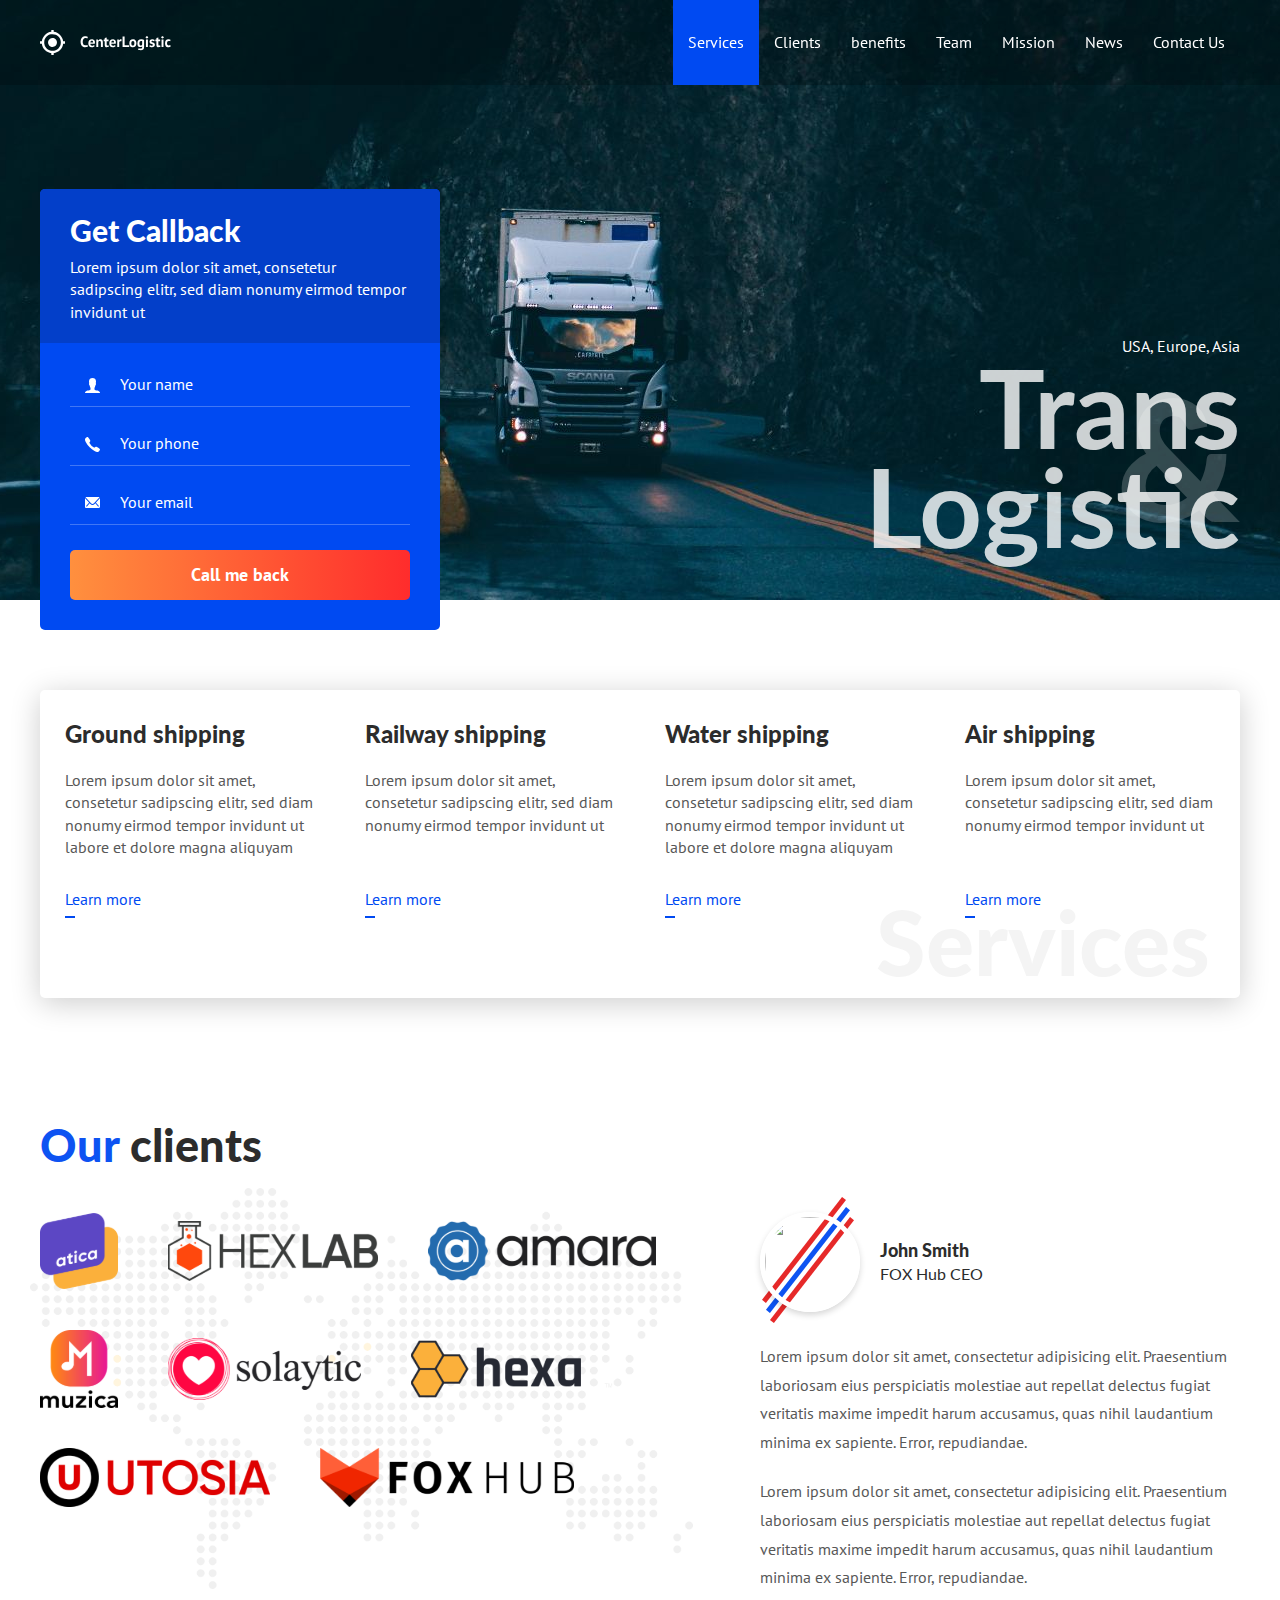
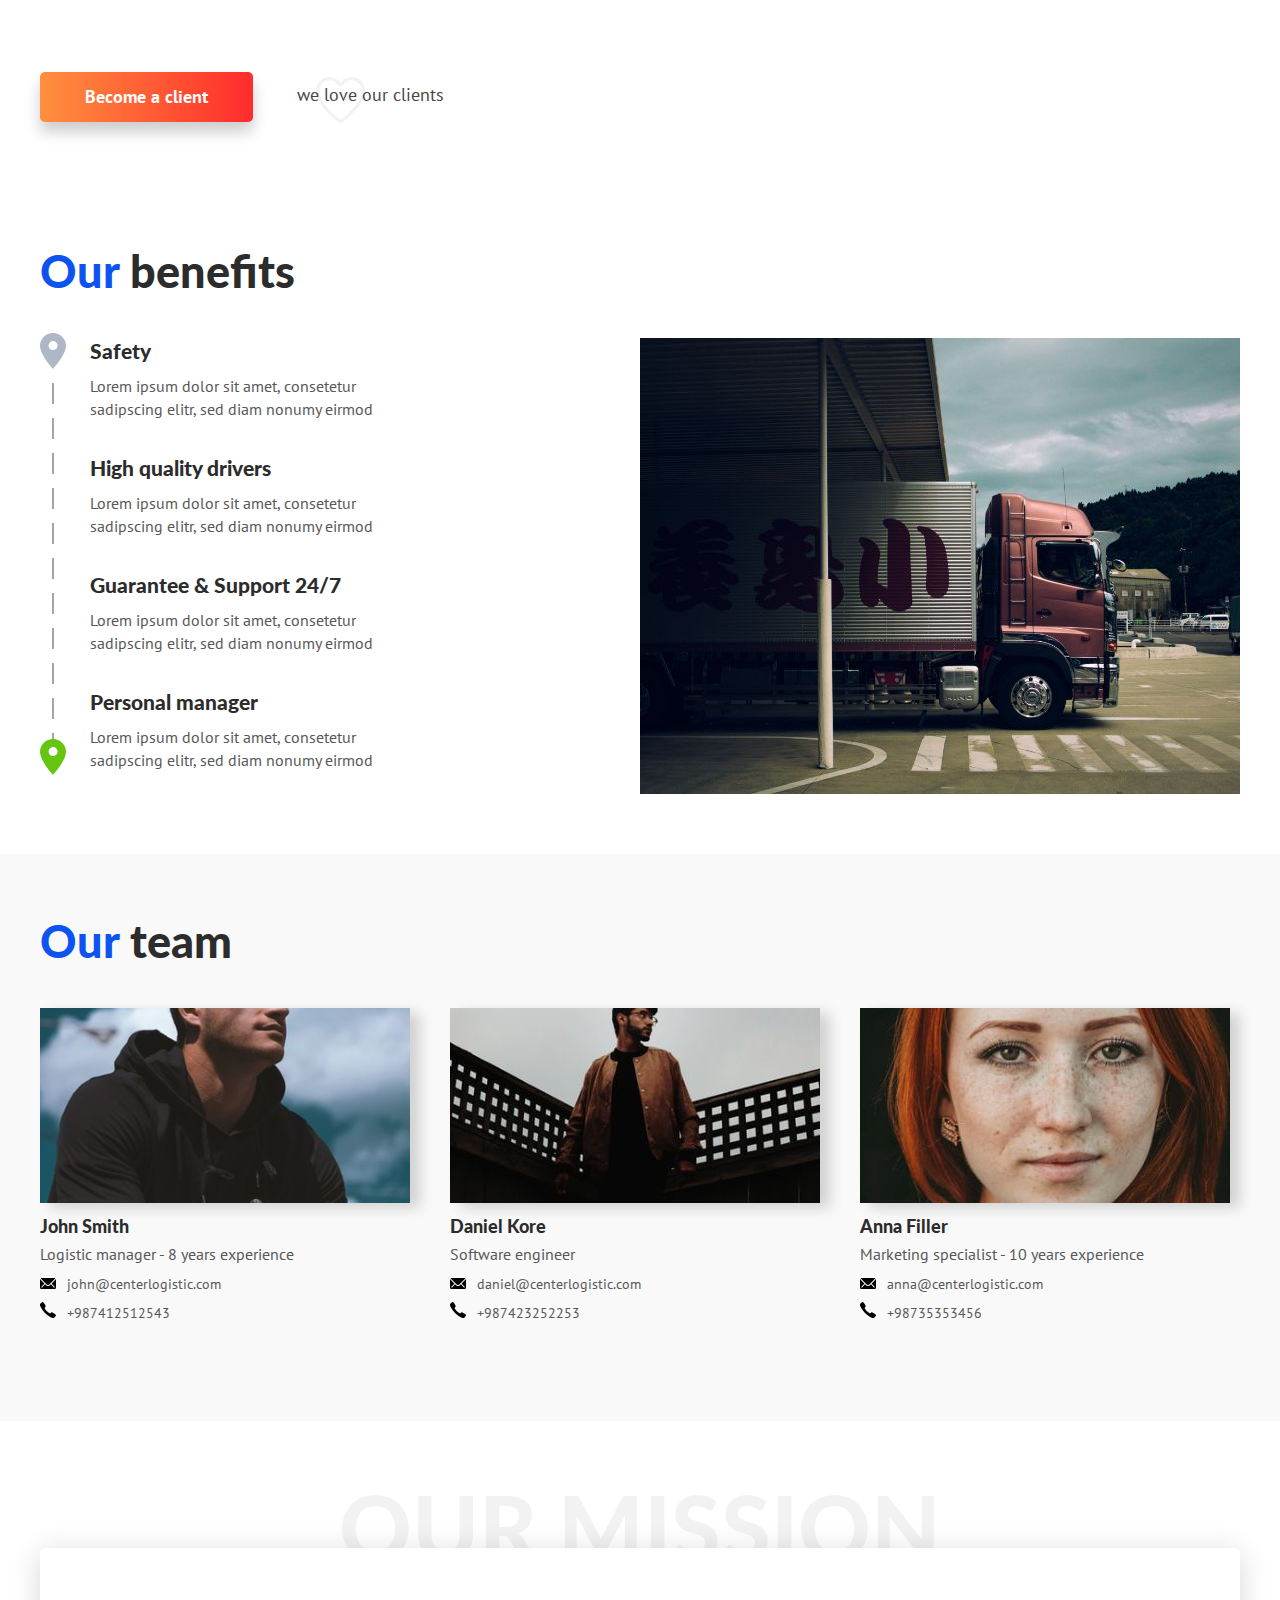
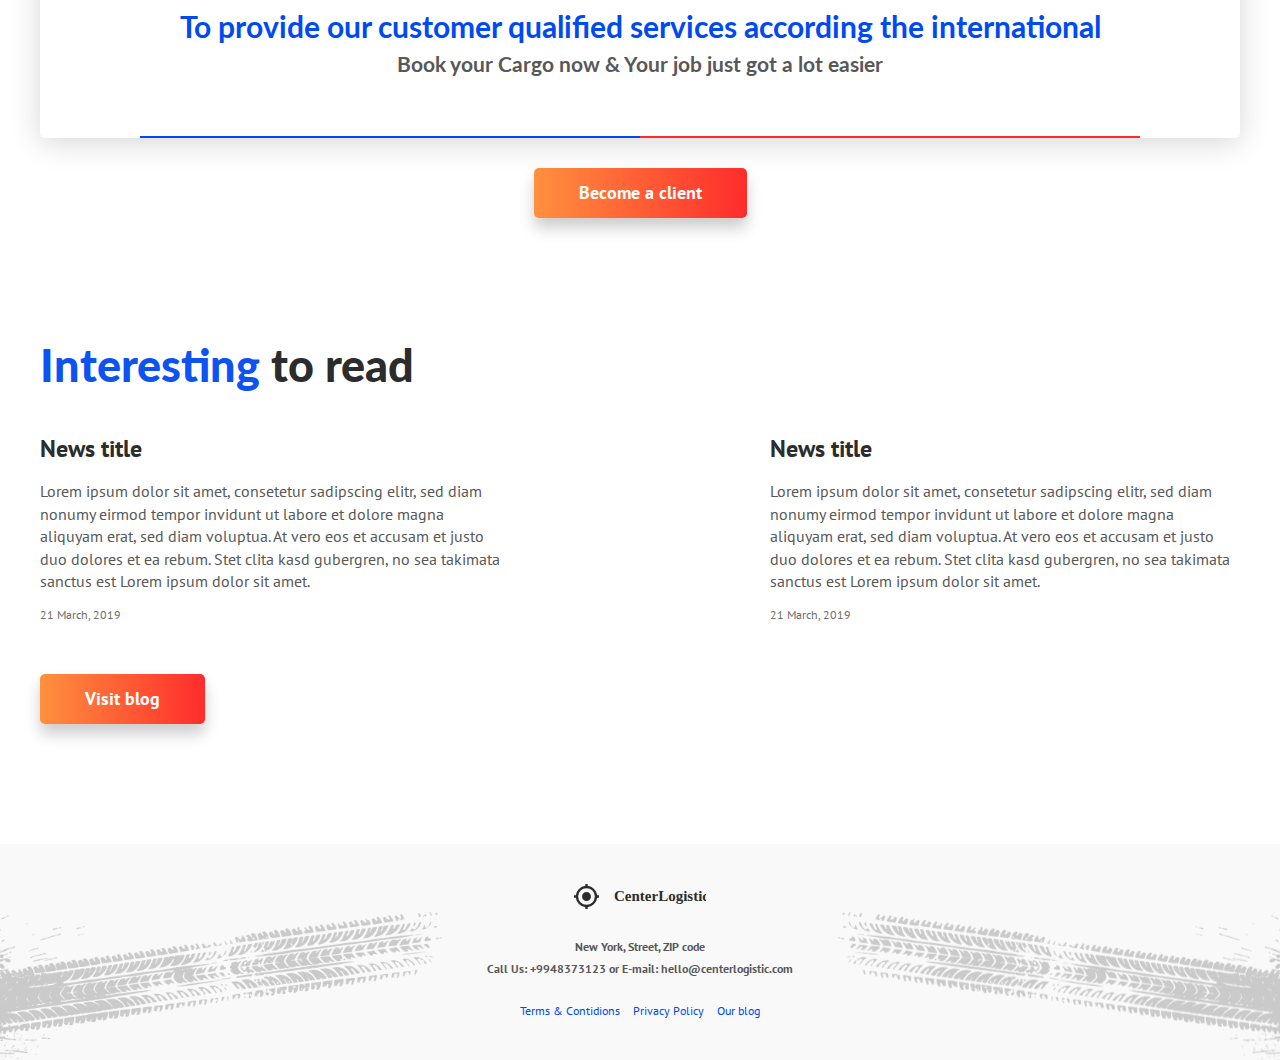
==== index.html @ 400204f3 "добавил data mission" ====
<!DOCTYPE html>
<html lang="en">
    <head>
        <meta charset="UTF-8">
        <link
            href="https://fonts.googleapis.com/css?family=Lato:400,700,900|PT+Sans&display=swap&subset=cyrillic"
            rel="stylesheet">
        <link rel="stylesheet" href="assets/css/style.css">
        <meta name="viewport" content="width=device-width, initial-scale=1">
        <title>CenterLogistic</title>
    </head>
    <body>

        <div class="page">

            <!-- Header -->
            <header class="header" id="header">
                <div class="container">
                    <div class="header__inner">
                        <a href="index.html">
                            <img class="img" src="assets/images/logo.svg"
                                alt="CenterLogistic">
                        </a>

                        <nav class="nav">
                            <a class="nav__link  active" href="#"
                                data-scroll="#services">Services</a>
                            <a class="nav__link" href="#"
                                data-scroll="#client">Clients</a>
                            <a class="nav__link" href="#"
                                data-scroll="#benefits">benefits</a>
                            <a class="nav__link" href="#"
                                data-scroll="#team">Team</a>
                            <a class="nav__link" href="#"
                                data-scroll="#mission">Mission</a>
                            <a class="nav__link" href="#"
                                data-scroll="#news">News</a>
                            <a class="nav__link" href="#">Contact Us</a>
                        </nav>
                        <button class="burger" type="button">
                            <img class="burger__icon"
                                src="assets/images/burger.svg" alt>
                        </button>
                    </div>
                </div>
            </header>

            <!-- Intro -->
            <div class="intro" id="intro">
                <div class="container">
                    <div class="intro__inner">

                        <div class="request-form  request-form--intro">
                            <div class="request-form__header">
                                <h3 class="request-form__title">Get Callback</h3>
                                <div class="request-form__text">Lorem ipsum
                                    dolor sit amet, consetetur sadipscing elitr,
                                    sed diam nonumy eirmod tempor invidunt ut</div>
                            </div>

                            <div class="request-form__content">
                                <form class="form" action="/" method="post">
                                    <div class="form__group">
                                        <input class="input  input--user"
                                            type="text" placeholder="Your name">
                                    </div>
                                    <div class="form__group">
                                        <input class="input  input--phone"
                                            type="tel" placeholder="Your phone">
                                    </div>
                                    <div class="form__group">
                                        <input class="input  input--email"
                                            type="email"
                                            placeholder="Your email">
                                    </div>
                                    <button class="btn  btn--block  btn--orange"
                                        type="submit">
                                        <span>Call me back</span>
                                    </button>
                                </form>
                            </div>
                        </div><!-- /.request-form -->

                        <div class="intro__text">
                            <div class="intro__countries">USA, Europe, Asia</div>
                            <h1 class="intro__title">
                                <span class="intro__title-amp">&amp;</span>
                                Trans<br>Logistic
                            </h1>
                        </div>
                    </div><!-- /.intro__inner -->

                </div><!-- /.container -->
            </div><!-- /.intro -->

            <!-- Services -->
            <section class="section" id="services" data-scrollspy="services">
                <div class="container">
                    <div class="services">
                        <h2 class="services__main-title">Services</h2>

                        <div class="services__item">
                            <h4 class="services__title">Ground shipping</h4>
                            <div class="services__text">
                                <p>Lorem ipsum dolor sit amet, consetetur
                                    sadipscing elitr, sed diam nonumy eirmod
                                    tempor invidunt ut labore et dolore magna
                                    aliquyam</p>
                            </div>
                            <div class="services__footer">
                                <a class="services__link" href="#">Learn more</a>
                            </div>
                        </div>

                        <div class="services__item">
                            <h4 class="services__title">Railway shipping</h4>
                            <div class="services__text">
                                <p>Lorem ipsum dolor sit amet, consetetur
                                    sadipscing elitr, sed diam nonumy eirmod
                                    tempor invidunt ut</p>
                            </div>
                            <div class="services__footer">
                                <a class="services__link" href="#">Learn more</a>
                            </div>
                        </div>

                        <div class="services__item">
                            <h4 class="services__title">Water shipping</h4>
                            <div class="services__text">
                                <p>Lorem ipsum dolor sit amet, consetetur
                                    sadipscing elitr, sed diam nonumy eirmod
                                    tempor invidunt ut labore et dolore magna
                                    aliquyam</p>
                            </div>
                            <div class="services__footer">
                                <a class="services__link" href="#">Learn more</a>
                            </div>
                        </div>

                        <div class="services__item">
                            <h4 class="services__title">Air shipping</h4>
                            <div class="services__text">
                                <p>Lorem ipsum dolor sit amet, consetetur
                                    sadipscing elitr, sed diam nonumy eirmod
                                    tempor invidunt ut</p>
                            </div>
                            <div class="services__footer">
                                <a class="services__link" href="#">Learn more</a>
                            </div>
                        </div>
                    </div><!-- /.services -->
                </div><!-- /.container -->
            </section>

            <!-- Clients -->
            <section class="section  section--map" id="client"
                data-scrollspy="clients">
                <div class="container">
                    <h2 class="section__title"><span>Our</span> clients</h2>

                    <div class="clients">
                        <div class="clients__logos">
                            <ul class="clients__list">
                                <li>
                                    <a href="#" target="_blank">
                                        <img class="clients__list-logo img"
                                            src="assets/images/clients/atica.svg"
                                            alt>
                                    </a>
                                </li>
                                <li>
                                    <a href="#" target="_blank">
                                        <img class="clients__list-logo img"
                                            src="assets/images/clients/hex-lab.svg"
                                            alt>
                                    </a>
                                </li>
                                <li>
                                    <a href="#" target="_blank">
                                        <img class="clients__list-logo img"
                                            src="assets/images/clients/amara.svg"
                                            alt>
                                    </a>
                                </li>
                                <li>
                                    <a href="#" target="_blank">
                                        <img class="clients__list-logo img"
                                            src="assets/images/clients/muzica-2.svg"
                                            alt>
                                    </a>
                                </li>
                                <li>
                                    <a href="#" target="_blank">
                                        <img class="clients__list-logo img"
                                            src="assets/images/clients/solaytic.svg"
                                            alt>
                                    </a>
                                </li>
                                <li>
                                    <a href="#" target="_blank">
                                        <img class="clients__list-logo img"
                                            src="assets/images/clients/hexa.svg"
                                            alt>
                                    </a>
                                </li>
                                <li>
                                    <a href="#" target="_blank">
                                        <img class="clients__list-logo img"
                                            src="assets/images/clients/utosia-2.svg"
                                            alt>
                                    </a>
                                </li>
                                <li>
                                    <a href="#" target="_blank">
                                        <img class="clients__list-logo img"
                                            src="assets/images/clients/fox-hub.svg"
                                            alt>
                                    </a>
                                </li>
                            </ul>
                        </div><!-- /.clients__logos -->

                        <div class="clients__reviews">
                            <div class="reviews">
                                <div class="reviews__item">
                                    <div class="reviews__header">
                                        <img class="reviews__photo"
                                            src="https://placehold.it/100" alt>
                                        <div class="reviews__header-content">
                                            <div class="reviews__name">John
                                                Smith</div>
                                            <div class="reviews__company">FOX
                                                Hub CEO</div>
                                        </div>
                                    </div>
                                    <div class="reviews__content">
                                        <p>Lorem ipsum dolor sit amet,
                                            consectetur adipisicing elit.
                                            Praesentium laboriosam eius
                                            perspiciatis molestiae aut repellat
                                            delectus fugiat veritatis maxime
                                            impedit harum accusamus, quas nihil
                                            laudantium minima ex sapiente.
                                            Error, repudiandae.</p>
                                        <p>Lorem ipsum dolor sit amet,
                                            consectetur adipisicing elit.
                                            Praesentium laboriosam eius
                                            perspiciatis molestiae aut repellat
                                            delectus fugiat veritatis maxime
                                            impedit harum accusamus, quas nihil
                                            laudantium minima ex sapiente.
                                            Error, repudiandae.</p>
                                    </div>
                                </div>
                            </div>
                        </div>
                    </div><!-- /.clients -->

                    <button class="btn  btn--orange  btn--shadow" type="button">
                        <span>Become a client</span>
                    </button>
                    <span class="clients-love">we love our clients</span>
                </div><!-- /.container -->
            </section>

            <!-- Benefits -->
            <section class="section" id="benefits" data-scrollspy="services">
                <div class="container">
                    <h2 class="section__title"><span>Our</span> benefits</h2>
                    <div class="benefits">
                        <div class="benefits__col">
                            <ul class="benefits-list">
                                <li class="benefits-list__item">
                                    <h4 class="benefits-list__title">Safety</h4>
                                    <div class="benefits-list__text">
                                        <p>Lorem ipsum dolor sit amet,
                                            consetetur sadipscing elitr, sed
                                            diam nonumy eirmod</p>
                                    </div>
                                </li>

                                <li class="benefits-list__item">
                                    <h4 class="benefits-list__title">High
                                        quality drivers</h4>
                                    <div class="benefits-list__text">
                                        <p>Lorem ipsum dolor sit amet,
                                            consetetur sadipscing elitr, sed
                                            diam nonumy eirmod</p>
                                    </div>
                                </li>

                                <li class="benefits-list__item">
                                    <h4 class="benefits-list__title">Guarantee
                                        &amp; Support 24/7</h4>
                                    <div class="benefits-list__text">
                                        <p>Lorem ipsum dolor sit amet,
                                            consetetur sadipscing elitr, sed
                                            diam nonumy eirmod</p>
                                    </div>
                                </li>

                                <li class="benefits-list__item">
                                    <h4 class="benefits-list__title">Personal
                                        manager</h4>
                                    <div class="benefits-list__text">
                                        <p>Lorem ipsum dolor sit amet,
                                            consetetur sadipscing elitr, sed
                                            diam nonumy eirmod</p>
                                    </div>
                                </li>
                            </ul>
                        </div><!-- /.benefits__col -->

                        <div class="benefits__col">
                            <img class="img"
                                src="assets/images/benefits-photo.jpg" alt>
                        </div>
                    </div><!-- /.benefits -->
                </div><!-- /.container -->
            </section>

            <!-- Team -->
            <section class="section  section--gray" id="team"
                data-scrollspy="team">
                <div class="container">
                    <h2 class="section__title"><span>Our</span> team</h2>

                    <div class="team">
                        <div class="team__col">
                            <div class="team__item">
                                <img class="team__photo  img"
                                    src="assets/images/team/team-1.jpg" alt>
                                <div class="team__name">John Smith</div>
                                <div class="team__prof">Logistic manager - 8
                                    years experience</div>
                                <ul class="team__contacts">
                                    <li>
                                        <img class="team__contacts-icon"
                                            src="assets/images/mail-black-icon.svg"
                                            alt>
                                        <a href="mailto:john@centerlogistic.com">john@centerlogistic.com</a>
                                    </li>
                                    <li>
                                        <img class="team__contacts-icon"
                                            src="assets/images/phone-black-icon.svg"
                                            alt>
                                        <a href="tel:+987412512543">+987412512543</a>
                                    </li>
                                </ul>
                            </div>
                        </div>

                        <div class="team__col">
                            <div class="team__item">
                                <img class="team__photo  img"
                                    src="assets/images/team/team-2.jpg" alt>
                                <div class="team__name">Daniel Kore</div>
                                <div class="team__prof">Software engineer</div>
                                <ul class="team__contacts">
                                    <li>
                                        <img class="team__contacts-icon"
                                            src="assets/images/mail-black-icon.svg"
                                            alt>
                                        <a
                                            href="mailto:daniel@centerlogistic.com">daniel@centerlogistic.com</a>
                                    </li>
                                    <li>
                                        <img class="team__contacts-icon"
                                            src="assets/images/phone-black-icon.svg"
                                            alt>
                                        <a href="tel:+987423252253">+987423252253</a>
                                    </li>
                                </ul>
                            </div>
                        </div>

                        <div class="team__col">
                            <div class="team__item">
                                <img class="team__photo  img"
                                    src="assets/images/team/team-3.jpg" alt>
                                <div class="team__name">Anna Filler</div>
                                <div class="team__prof">Marketing specialist -
                                    10 years experience</div>
                                <ul class="team__contacts">
                                    <li>
                                        <img class="team__contacts-icon"
                                            src="assets/images/mail-black-icon.svg"
                                            alt>
                                        <a href="mailto:anna@centerlogistic.com">anna@centerlogistic.com</a>
                                    </li>
                                    <li>
                                        <img class="team__contacts-icon"
                                            src="assets/images/phone-black-icon.svg"
                                            alt>
                                        <a href="tel:+98735353456">+98735353456</a>
                                    </li>
                                </ul>
                            </div>
                        </div>
                    </div><!-- /.team -->
                </div><!-- /.container -->
            </section>

            <!-- Mission -->
            <section class="section" id="mission" data-scrollspy="mission">
                <div class="container">
                    <h2 class="mission-title">Our mission</h2>
                    <div class="mission">
                        <h3 class="mission__title">To provide our customer
                            qualified services according the international</h3>
                        <h4 class="mission__subtitle">Book your Cargo now &amp;
                            Your job just got a lot easier</h4>
                    </div>

                    <div class="text-center">
                        <button class="btn  btn--orange  btn--shadow"
                            type="button">
                            <span>Become a client</span>
                        </button>
                    </div>
                </div>
            </section>

            <!-- News -->
            <section class="section  section--last" id="news">
                <div class="container">
                    <h2 class="section__title"><span>Interesting</span> to read</h2>

                    <div class="articles">
                        <article class="articles__item">
                            <h4 class="articles__title">
                                <a href="#">News title</a>
                            </h4>
                            <div class="articles__text">Lorem ipsum dolor sit
                                amet, consetetur sadipscing elitr, sed diam
                                nonumy eirmod tempor invidunt ut labore et
                                dolore magna aliquyam erat, sed diam voluptua.
                                At vero eos et accusam et justo duo dolores et
                                ea rebum. Stet clita kasd gubergren, no sea
                                takimata sanctus est Lorem ipsum dolor sit amet.</div>
                            <time class="articles__date"
                                pubdate="21-03-2019 19:00">21 March, 2019</time>
                        </article>

                        <article class="articles__item">
                            <h4 class="articles__title">
                                <a href="#">News title</a>
                            </h4>
                            <div class="articles__text">Lorem ipsum dolor sit
                                amet, consetetur sadipscing elitr, sed diam
                                nonumy eirmod tempor invidunt ut labore et
                                dolore magna aliquyam erat, sed diam voluptua.
                                At vero eos et accusam et justo duo dolores et
                                ea rebum. Stet clita kasd gubergren, no sea
                                takimata sanctus est Lorem ipsum dolor sit amet.</div>
                            <time class="articles__date"
                                pubdate="21-03-2019 19:00">21 March, 2019</time>
                        </article>
                    </div><!-- /.articles -->

                    <a class="btn  btn--orange  btn--shadow" href="blog.html">
                        <span>Visit blog</span>
                    </a>
                </div><!-- /.container -->
            </section>

            <!-- Footer -->
            <footer class="footer">
                <div class="container">
                    <img src="assets/images/logo-black.svg" alt>
                    <address class="footer__contacts">
                        <p>New York, Street, ZIP code</p>
                        <p>
                            Call Us: <a href="tel:+9948373123">+9948373123</a>
                            or
                            E-mail: <a href="mailto:hello@centerlogistic.com">hello@centerlogistic.com</a>
                        </p>
                    </address>

                    <nav class="footer__nav">
                        <a href="#">Terms &amp; Contidions</a>
                        <a href="#">Privacy Policy</a>
                        <a href="#">Our blog</a>
                    </nav>
                </div>
            </footer>

        </div>
        <!-- Modals -->
        <div class="modal" id="becomeClientModal">
            <div class="modal__inner">
                <div class="modal__content">
                    <div class="modal__header">
                        <h4 class="modal__title">Need to deliver your cargo?
                            We can help!</h4>
                        <div class="modal__text">
                            <p>Fill a little form and we will call you back!</p>
                        </div>
                    </div>

                    <form class="form" action="/" method="post">
                        <div class="form__group">
                            <input class="input  input--dark  input--user"
                                type="text" placeholder="Your name">
                        </div>
                        <div class="form__group">
                            <input class="input  input--dark  input--phone"
                                type="tel" placeholder="Your phone">
                        </div>
                        <div class="form__group">
                            <input class="input  input--dark  input--email"
                                type="email" placeholder="Your email">
                        </div>
                        <button class="btn  btn--block  btn--orange"
                            type="submit">
                            <span>Call me back</span>
                        </button>
                    </form>

                    <div class="modal__footer">
                        <h4 class="modal__footer-title">Our contacts</h4>
                        <address class="modal__contacts">
                            <p>New York, Street, ZIP code</p>
                            <p>Phone: <a href="tel:+9948373123">+9948373123</a></p>
                            <p>E-mail: <a href="mailto:hello@centerlogistic.com">hello@centerlogistic.com</a></p>
                        </address>
                    </div>

                    <button class="modal__close" type="button">
                        <img src="assets/images/close.svg" alt="Close">
                    </button>
                </div> <!--Model__content-->
            </div><!-- /.modal__inner -->
        </div><!-- /.modal -->

        <div class="modal" id="thanksModal">
            <div class="modal__inner">
                <div class="modal__header">
                    <img class="modal__icon" src="assets/images/tick.svg" alt>
                    <h4 class="modal__title">Thanks for your request</h4>
                    <div class="modal__text">
                        <p>We call you back as soon as possible!</p>
                    </div>
                </div>

                <div class="modal__footer">
                    <h4 class="modal__footer-title">Our contacts</h4>
                    <address class="modal__contacts">
                        <p>New York, Street, ZIP code</p>
                        <p>Phone: <a href="tel:+9948373123">+9948373123</a></p>
                        <p>E-mail: <a href="mailto:hello@centerlogistic.com">hello@centerlogistic.com</a></p>
                    </address>
                </div>

                <button class="modal__close" type="button">
                    <img src="assets/images/close.svg" alt="Close">
                </button>
            </div><!-- /.modal__inner -->
        </div><!-- /.modal -->

        <!-- JS -->
        <script
            src="https://ajax.aspnetcdn.com/ajax/jQuery/jquery-3.7.0.js"></script>
        <script
            src="assets/JS/app.js"></script>

    </body>
</html>
---- assets/css/style.css ----
body {
    margin: 0;

    background-color: #fff;

    font-family: 'PT Sans', sans-serif;
    font-size: 16px;
    line-height: 1.4;
    color: #585858;
    -webkit-font-smoothing: antialiased;
    -moz-osx-font-smoothing: grayscale;
}

body.no-scroll {
    overflow: hidden;
}

*,
*:before,
*:after {
    box-sizing: border-box;
}

h1,
h2,
h3,
h4,
h5,
h6 {
    margin: 0;
}

p {
    margin: 0 0 10px;
}

ul,
ol {
    margin: 0;
    padding: 0;
    list-style: none;
}

.img {
    display: block;
    max-width: 100%;
    height: auto;
}

.text-center {
    text-align: center;
}

/* Container */
.container {
    width: 100%;
    max-width: 1230px;
    margin: 0 auto;
    padding: 0 15px;
}


/* Page */
.page {
    display: flex;
    flex-direction: column;
    min-height: 100vh;
}


/* Header */
.header {
    width: 100%;

    background-color: rgba(0, 0, 0, 0.2);

    position: fixed;
    top: 0;
    left: 0;
    right: 0;
    z-index: 1000;

    transition: .4s linear;
}

.header--dark {
    background-color: rgba(0, 0, 0, 0.9);
}

.header__inner {
    display: flex;
    justify-content: space-between;
    align-items: center;
    height: 85px;
}


/* Nav */

.nav {
    display: flex;
    height: 100%;
    font-size: 16px;
}

.nav__link {
    display: flex;
    align-items: center;
    padding: 0 15px;

    color: #fff;
    text-decoration: none;
}

.nav__link:not(.active):hover {
    text-decoration: underline;
}

.nav__link.active {
    background-color: #004AF2;
}



/* Burger */

.burger {
    padding: 0;
    background: none;
    border: 0;

    display: none;
}


/* Intro */

.intro {
    margin-bottom: 30px;

    background: #000 url("../images/intro-bg.jpg") no-repeat center;
    background-size: cover;
}

.intro--blog {
    height: 350px;
    background: #000 url("../images/blog-bg.jpg") no-repeat center;
    background-size: cover;
}

.intro--text {
    height: 350px;
    background: #000 url("../images/text-bg.jpg") no-repeat center;
    background-size: cover;
}

.intro__inner {
    height: 600px;
    display: flex;
    align-items: flex-end;
    justify-content: space-between;
}

.intro__text {
    margin-bottom: 45px;
    text-align: right;
}

.intro__countries {
    font-size: 16px;
    color: #fff;
}

.intro__title {
    position: relative;

    font-family: 'Lato', sans-serif;
    font-size: 110px;
    line-height: 0.9;
    color: rgba(255, 255, 255, 0.8);
    font-weight: 700;
}

.intro__title-amp {
    font-size: 170px;
    line-height: 1;
    font-weight: 900;
    color: rgba(255, 255, 255, 0.2);

    position: absolute;
    right: 0;
    top: 50%;

    transform: translateY(-50%);
}


/* Request form */
.request-form {
    width: 100%;
    max-width: 400px;
    overflow: hidden;

    background-color: #004AF2;
    border-radius: 5px;
}

.request-form--intro {
    position: relative;
    bottom: -30px;
}

.request-form--right {
    margin-left: auto;
}

.request-form__header {
    padding: 20px 30px;

    background-color: #033FC9;
}

.request-form__title {
    margin-bottom: 5px;

    font-family: 'Lato', sans-serif;
    font-size: 30px;
    font-weight: 900;
    color: #fff;
}

.request-form__text {
    font-size: 16px;
    color: #fff;
}

.request-form__content {
    padding: 30px;
}



/* Form */

.form__group {
    margin-bottom: 25px;
}

.input {
    display: block;
    width: 100%;
    padding-bottom: 12px;
    padding-left: 50px;

    background: none;
    border: none;
    border-bottom: 1px solid rgba(255, 255, 255, 0.25);

    font-family: 'PT Sans', sans-serif;
    font-size: 16px;
    color: #fff;

    transition: border-color .1s linear;
}

.input::placeholder {
    color: #fff;
}

.input:focus {
    outline: none;
    border-bottom-color: #fff;
}

.input--user {
    background: url("../images/user-icon.svg") left 15px top 5px no-repeat;
}

.input--phone {
    background: url("../images/phone-icon.svg") left 15px top 5px no-repeat;
}

.input--email {
    background: url("../images/mail-icon.svg") left 15px top 6px no-repeat;
}

.input--dark {
    color: #2C2C2C;
    border-bottom-color: #E8E8E8;
}

.input--dark::placeholder {
    color: #2C2C2C;
}

.input--dark:focus {
    border-bottom-color: #000;
}

.input--dark.input--user {
    background-image: url("../images/user-black-icon.svg");
}

.input--dark.input--email {
    background-image: url("../images/mail-black-icon.svg");
}

.input--dark.input--phone {
    background-image: url("../images/phone-black-icon.svg");
}


/* Btn */

.btn {
    display: inline-block;
    vertical-align: middle;
    padding: 15px 45px;
    position: relative;
    overflow: hidden;

    font-family: 'PT Sans', sans-serif;
    font-size: 18px;
    line-height: 1.1;
    color: #fff;
    font-weight: 700;
    text-align: center;
    cursor: pointer;
    text-decoration: none;

    background: #333;
    border: 0;
    border-radius: 5px;

    transition: background .2s linear;
}

.btn:before {
    content: "";
    display: block;
    width: 100%;
    height: 100%;

    background-color: #000;
    opacity: 0;

    position: absolute;
    top: 0;
    left: 0;
    z-index: 1;

    transition: opacity .1s linear;
}

.btn span {
    position: relative;
    z-index: 2;
}

.btn:hover:before {
    opacity: .15;
}

.btn--block {
    display: block;
    width: 100%;
}

.btn--orange {
    background-image: linear-gradient(to right, #FF903E, #FF2C2C);
}

.btn--shadow {
    box-shadow: 0 10px 15px rgba(0, 0, 0, .2);
}



/* Section */

.section {
    padding: 60px 0;
}

.section--map {
    background: url("../images/map.svg") no-repeat left 30px top 130px;
}

.section--gray {
    background-color: #F9F9F9;
}

.section--last {
    margin-bottom: 60px;
}

.section__title {
    margin-bottom: 40px;

    font-family: 'Lato', sans-serif;
    font-size: 45px;
    line-height: 1.2;
    color: #2C2C2C;
    font-weight: 900;
}

.section__title span {
    color: #0D53F2;
}


/* Services */

.services {
    display: flex;
    flex-wrap: wrap;
    padding: 30px 0 50px;
    position: relative;

    background-color: #fff;
    border-radius: 5px;
    box-shadow: 0 5px 30px rgba(0, 0, 0, .2);
}

.services__main-title {
    font-family: 'Lato', sans-serif;
    font-size: 90px;
    line-height: 1;
    color: rgba(44, 44, 44, .05);
    font-weight: 900;

    position: absolute;
    bottom: 12px;
    right: 30px;
    z-index: 1;
}

.services__item {
    display: flex;
    flex-direction: column;
    width: 25%;
    padding: 0 25px;
    margin-bottom: 30px;
    position: relative;
    z-index: 2;
}

.services__title {
    margin-bottom: 20px;

    font-family: 'Lato', sans-serif;
    font-size: 24px;
    line-height: 1.2;
    color: #2C2C2C;
    font-weight: 900;
}

.services__text {
    margin-bottom: 20px;

    font-size: 16px;
    color: #585858;
}

.services__footer {
    margin-top: auto;
}

.services__link {
    display: inline-block;
    font-size: 16px;
    color: #004AF2;
    text-decoration: none;

    transition: color .1s linear;
}

.services__link:after {
    content: "";
    display: block;
    width: 10px;
    height: 2px;
    margin-top: 5px;

    background-color: #004AF2;

    transition: width .1s linear;
}

.services__link:hover {
    color: #FF3E2F;
}

.services__link:hover:after {
    width: 100%;
    background-color: #FF3E2F;
}



/* Clients */

.clients {
    display: flex;
    margin-bottom: 60px;
}

.clients__logos {
    width: 60%;
}

.clients__reviews {
    width: 40%;
}

.clients__list {
    display: flex;
    flex-wrap: wrap;
    align-items: center;
}

.clients__list li {
    margin-right: 50px;
    margin-bottom: 40px;
}

.clients-love {
    display: inline-block;
    margin-left: 40px;
    min-height: 47px;
    padding-top: 5px;

    background: url("../images/heart.svg") no-repeat left 19px top;

    font-size: 18px;
    color: #464646;
}



/* Reviews */

.reviews {
    position: relative;
}

.reviews:before {
    content: "";
    display: block;
    width: 92px;
    height: 126px;

    background: url("../images/lines.svg") no-repeat;

    position: absolute;
    top: -15px;
    left: 2px;
    z-index: 1;
}

.reviews__header {
    display: flex;
    align-items: center;
    margin-bottom: 30px;
    position: relative;
    z-index: 2;
}

.reviews__header-content {
    flex-grow: 1;
    padding-left: 20px;
    font-family: 'Lato', sans-serif;
}

.reviews__photo {
    width: 100px;
    height: 100px;

    border-radius: 50%;
    border: 5px solid #fff;
    box-shadow: 0 3px 6px rgba(0, 0, 0, .16);
}

.reviews__name {
    font-size: 18px;
    color: #2C2C2C;
    font-weight: 900;
}

.reviews__company {
    font-size: 16px;
    color: #2C2C2C;
}

.reviews__content {
    color: #585858;
    font-size: 16px;
    line-height: 1.8;
}

.reviews__content p {
    margin-bottom: 20px;
}

.reviews__content p:first-line {
    text-indent: 20px;
}



/* Benefits */
.benefits {
    display: flex;
}

.benefits__col {
    width: 50%;
}

.benefits-list {
    width: 100%;
    max-width: 370px;
    padding-left: 50px;
    position: relative;

    background-image: linear-gradient(to bottom, #fff 40%, #A5A5A5 40%);
    background-size: 2px 35px;
    background-repeat: repeat-y;
    background-position: left 12px top -4px;
}

.benefits-list:before,
.benefits-list:after {
    content: "";
    display: block;
    width: 26px;
    height: 36px;

    background-color: #fff;
    background-repeat: no-repeat;

    position: absolute;
    left: 0;
    z-index: 1;
}

.benefits-list:before {
    background-image: url("../images/pin-start.svg");

    top: -5px;
}

.benefits-list:after {
    background-image: url("../images/pin-end.svg");

    bottom: -4px;
}

.benefits-list__item:not(:last-child) {
    margin-bottom: 35px;
}

.benefits-list__title {
    margin-bottom: 12px;

    font-family: 'Lato', sans-serif;
    font-size: 21px;
    line-height: 1.2;
    color: #2C2C2C;
    font-weight: 900;
}

.benefits-list__text {
    font-size: 16px;
    color: #585858;
}




/* Team */

.team {
    display: flex;
    flex-wrap: wrap;
    margin: 0 -15px;
}

.team__col {
    width: 33.33333%;
    padding: 0 15px;
    margin-bottom: 30px;
}

.team__photo {
    margin-bottom: 13px;

    box-shadow: 10px 5px 13px rgba(0, 0, 0, .16);
}

.team__name {
    margin-bottom: 5px;

    font-family: 'Lato', sans-serif;
    color: #2C2C2C;
    font-size: 18px;
    line-height: 1.2;
    font-weight: 900;
}

.team__prof {
    margin-bottom: 11px;

    font-size: 16px;
    color: #585858;
}

.team__contacts {
    font-size: 14px;
    line-height: 1.2;
    color: #585858;
}

.team__contacts li {
    margin-bottom: 9px;
}

.team__contacts a {
    color: inherit;
    text-decoration: none;
}

.team__contacts a:hover {
    text-decoration: underline;
}

.team__contacts-icon {
    width: 16px;
    height: auto;
    margin-right: 7px;
}




/* Mission */

.mission-title {
    font-family: 'Lato', sans-serif;
    font-size: 90px;
    line-height: 1;
    font-weight: 900;
    text-align: center;
    text-transform: uppercase;
    color: rgba(0, 0, 0, .05);
}

.mission {
    padding: 60px 30px;
    margin-bottom: 30px;
    position: relative;
    margin-top: -23px;

    background-color: #fff;
    border-radius: 5px;
    box-shadow: 0 5px 30px rgba(0, 0, 0, .16);

    font-family: 'Lato', sans-serif;
    text-align: center;
}

.mission:before,
.mission:after {
    content: "";
    display: block;
    width: 41.66666%;
    height: 2px;

    position: absolute;
    bottom: 0;
    z-index: 1;
}

.mission:before {
    background-color: #004AF2;
    right: 50%;
}

.mission:after {
    background-color: #FC2C2B;
    left: 50%;
}

.mission__title {
    margin-bottom: 5px;

    font-size: 30px;
    line-height: 1.2;
    font-weight: 700;
    color: #004AF2;
}

.mission__subtitle {
    font-size: 21px;
    color: #585858;
}




/* Articles */
.articles {
    display: flex;
    justify-content: space-between;
    margin: 0 -15px 30px;
}

.articles--column {
    flex-direction: column;
    margin-bottom: 75px;
}

.articles--column .articles__item {
    max-width: none;
    margin-bottom: 45px;
}

.articles--column .articles__item:last-child {
    margin-bottom: 0;
}

.articles__item {
    width: 100%;
    max-width: 500px;
    margin-bottom: 20px;
    padding: 0 15px;
}

.articles__title {
    margin-bottom: 15px;

    font-size: 24px;
    font-weight: 700;
    color: #2C2C2C;
}

.articles__title a {
    color: inherit;
    text-decoration: none;
}

.articles__title a:hover {
    text-decoration: underline;
}

.articles__text {
    margin-bottom: 15px;

    font-size: 16px;
    color: #585858;
}

.articles__date {
    display: block;

    font-size: 12px;
    color: #6E6E6E;
}


/* Footer */

.footer {
    padding: 40px 0;
    margin-top: auto;

    background-color: #F9F9F9;
    background-image:
        url("../images/tire-left.svg"),
        url("../images/tire-right.svg");
    background-repeat: no-repeat;
    background-position:
        left -50px bottom -80px,
        right -50px bottom -80px;

    text-align: center;
}

.footer__contacts {
    margin: 25px 0;

    font-size: 12px;
    font-weight: 700;
    text-align: center;
    color: #585858;
    font-style: normal;
}

.footer__contacts p {
    margin: 0 0 5px;
}

.footer__contacts a {
    color: inherit;
    text-decoration: none;
}

.footer__contacts a:hover {
    text-decoration: underline;
}

.footer__nav {
    font-size: 12px;
}

.footer__nav a {
    margin: 0 5px;

    color: #004AF2;
    text-decoration: none;
}

.footer__nav a:hover {
    text-decoration: underline;
}





/* Modal */

.modal {
    display: none;
    width: 100%;
    height: 100%;
    padding: 30px 15px;
    overflow-y: auto;

    background-color: rgba(0, 0, 0, .9);

    position: fixed;
    top: 0;
    left: 0;
    z-index: 2000;
}

.modal.show {
    display: flex;
}

.modal__inner {
    display: flex;
    justify-content: center;
    align-items: center;
    min-height: 100%;
}

.modal__content {
    width: 100%;
    max-width: 400px;
    padding: 25px;
    position: relative;

    background-color: #fff;
}

.modal__header {
    margin-bottom: 25px;

    text-align: center;
}

.modal__icon {
    margin-bottom: 10px;
}

.modal__title {
    margin-bottom: 10px;

    font-family: 'Lato', sans-serif;
    font-size: 24px;
    color: #004AF2;
    font-weight: 900;
    line-height: 1.2;
}

.modal__text {
    font-size: 16px;
    color: #2C2C2C;
}

.modal__footer {
    margin-top: 25px;
    padding-top: 25px;

    border-top: 1px solid #E8E8E8;

    text-align: center;
}

.modal__footer-title {
    margin-bottom: 10px;

    font-family: 'Lato', sans-serif;
    font-size: 18px;
    font-weight: 900;
    color: #2C2C2C;
}

.modal__contacts {
    font-size: 14px;
    color: #2C2C2C;
    font-style: normal;
}

.modal__contacts p {
    margin-bottom: 3px;
}

.modal__contacts a {
    color: inherit;
    text-decoration: none;
}

.modal__contacts a:hover {
    text-decoration: underline;
}

.modal__close {
    width: 20px;
    height: 20px;
    padding: 0;

    background: none;
    border: none;
    cursor: pointer;

    position: absolute;
    top: -20px;
    right: -30px;
    z-index: 1;

    transition: transform .2s linear;
}

.modal__close:hover {
    transform: rotate(90deg);
}

.modal__close img {
    display: block;
}



/* Main */

.main {
    display: flex;
    margin: 0 -15px;
}

.main__col {
    width: 50%;
    padding: 0 15px;
}



/* Text */

.text {
    max-width: 890px;
    margin-bottom: 50px;

    font-size: 18px;
    line-height: 1.5;
    color: #585858;
}

.text p {
    margin-bottom: 20px;
}

.text h2,
.text h3,
.text h4,
.text h5,
.text h6 {
    margin-bottom: 20px;

    font-weight: 700;
    color: #2C2C2C;
}

.text h2 {
    font-size: 27px;
}

.text h3 {
    font-size: 24px;
}

.text h4 {
    font-size: 21px;
}

.text h5 {
    font-size: 18px;
}

.text h6 {
    font-size: 16px;
}

.text ul,
.text ol {
    margin-bottom: 20px;
}

.text ol {
    list-style: decimal;
    list-style-position: inside;
}

.text hr {
    display: block;
    width: 100%;
    height: 1px;
    margin: 40px 0;

    border: 0;
    background-color: #d1d1d1;
}

.text img {
    display: block;
    max-width: 100%;
    height: auto;
}

.text a {
    color: #0D53F2;
    text-decoration: none;
}

.text a:hover {
    text-decoration: underline;
}







/* Media Queries */

@media (max-width: 991px) {


    /* Intro */
    .intro__title {
        font-size: 90px;
    }

    .intro__title-amp {
        font-size: 120px;

        right: auto;
        left: 50%;
        transform: translate3d(-50%, -50%, 0);
    }

    .intro--blog,
    .intro--text {
        height: 250px;
    }

    /* Section */
    .section__title {
        text-align: center;
    }

    .section--map {
        background-position: center top 130px;
    }


    /* Services */
    .services__item {
        width: 50%;
    }


    /* Clients */
    .clients {
        flex-direction: column;
        margin-bottom: 30px;
    }

    .clients__logos,
    .clients__reviews {
        width: 100%;
    }

    .clients__logos {
        margin-bottom: 50px;
    }

    .clients__list {
        justify-content: center;
    }

    .clients__list li {
        max-width: 130px;
    }


    /* Footer */
    .footer {
        background-size: 330px auto;
        background-position: left -30px bottom -30px,
            right -30px bottom -30px;
    }


    .main__col--left {
        width: 55%;
    }

    .main__col--right {
        width: 45%;
    }
}


@media (max-width: 767px) {

    /* Header */
    .header__inner {
        height: 50px;
    }


    /* Nav */
    .nav {
        display: none;
        width: 100%;
        height: auto;
        min-height: calc(100vh - 50px);
        flex-direction: column;
        padding-top: 9px;

        background-color: rgba(0, 0, 0, .85);

        position: absolute;
        top: 100%;
        left: 0;
        right: 0;
        z-index: 1;
    }

    .nav__link {
        display: block;
        padding: 10px 15px;
        text-align: right;
    }

    .burger {
        display: block;
    }


    /* Intro */
    .intro {
        margin-bottom: 0;
    }

    .intro__inner {
        flex-direction: column;
        align-items: center;
        height: auto;
        padding-top: 75px;
        padding-bottom: 25px;
    }

    .intro__text {
        order: 1;
        width: 100%;
        margin-bottom: 25px;

        text-align: center;
    }

    .intro__title {
        font-size: 70px;
    }

    .intro__title-amp {
        font-size: 100px;
    }


    /* Request form */
    .request-form--intro {
        order: 2;
        position: static;
    }

    /* Benefits */
    .benefits {
        flex-direction: column;
        max-width: 600px;
        margin: 0 auto;
    }

    .benefits__col {
        width: 100%;
    }

    .benefits-list {
        margin-bottom: 30px;
        max-width: none;
    }


    /* Team */
    .team {
        flex-direction: column;
    }

    .team__col {
        width: 100%;
    }

    .team__col:last-child {
        margin-bottom: 0;
    }

    .team__item {
        max-width: 370px;
        margin: 0 auto;
    }

    /* Mission */
    .mission-title {
        font-size: 70px;
    }

    .mission {
        padding: 40px 20px;
        margin-top: -16px;
    }

    .mission__title {
        font-size: 24px;
    }

    .mission__subtitle {
        font-size: 18px;
    }



    /* Articles */
    .articles {
        flex-wrap: wrap;
    }

    .articles__item {
        max-width: none;
    }



    /* Footer */
    .footer {
        background-size: 250px auto;
        background-position: left -20px bottom -30px,
            right -20px bottom -30px;
    }


    /* Main */
    .main {
        flex-direction: column;
    }

    .main__col {
        width: 100%;
    }


    /* Request form */
    .request-form--right {
        display: none;
    }


    /* Articles */
    .articles--column {
        margin-bottom: 30px;
    }
}



@media (max-width: 575px) {
    .intro__title {
        font-size: 60px;
    }

    .intro__title-amp {
        font-size: 90px;
    }


    /* Services */
    .services {
        padding-top: 50px;
        padding-bottom: 10px;
    }

    .services__main-title {
        width: 100%;

        font-size: 60px;
        text-align: center;

        bottom: auto;
        right: auto;
        top: 10px;
    }

    .services__item {
        width: 100%;
    }


    /* Section */
    .section {
        padding: 30px 0;
    }

    .section--last {
        margin-bottom: 30px;
    }

    .section__title {
        font-size: 35px;
    }



    /* Request form */
    .request-form__header,
    .request-form__content {
        padding: 20px;
    }

    .request-form__title {
        font-size: 25px;
    }


    /* Clients */
    .clients__list {
        margin: 0 -15px;
    }

    .clients__list li {
        max-width: none;
        width: 33.33333%;
        margin-right: 0;
        padding: 0 15px;
    }

    .clients__list-logo {
        margin: 0 auto;
    }



    /* Mission */
    .mission-title {
        font-size: 40px;
    }

    .mission {
        padding: 30px 20px;
        margin-top: -10px;
    }

    .mission__title {
        font-size: 20px;
    }

    .mission__subtitle {
        font-size: 16px;
    }


    /* Footer */
    .footer {
        background-position: left -120px bottom -80px,
            right -120px bottom -80px;
    }


    /* Modal */
    .modal__close {
        right: 0;
        top: -30px;
    }
}




@media (max-width: 320px) {
    .intro__title {
        font-size: 40px;
    }

    .intro__title-amp {
        font-size: 50px;
    }
}
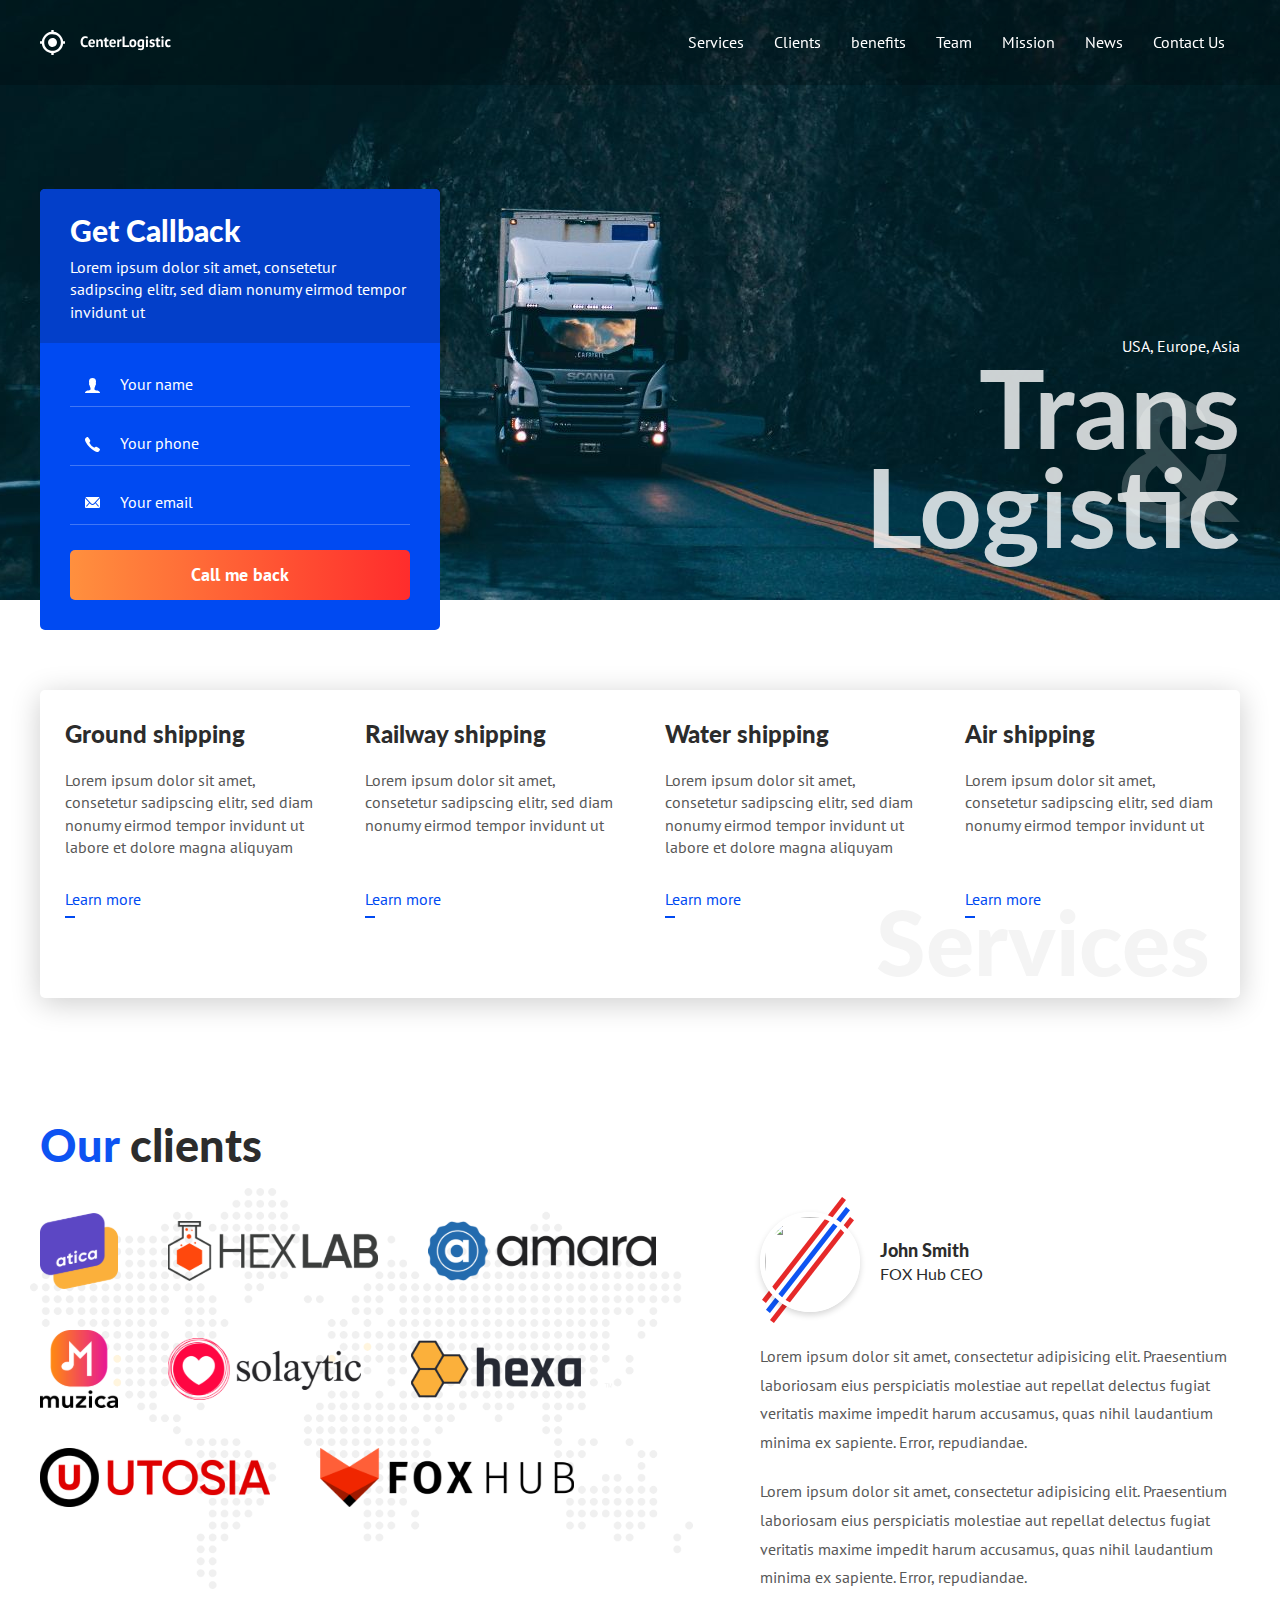
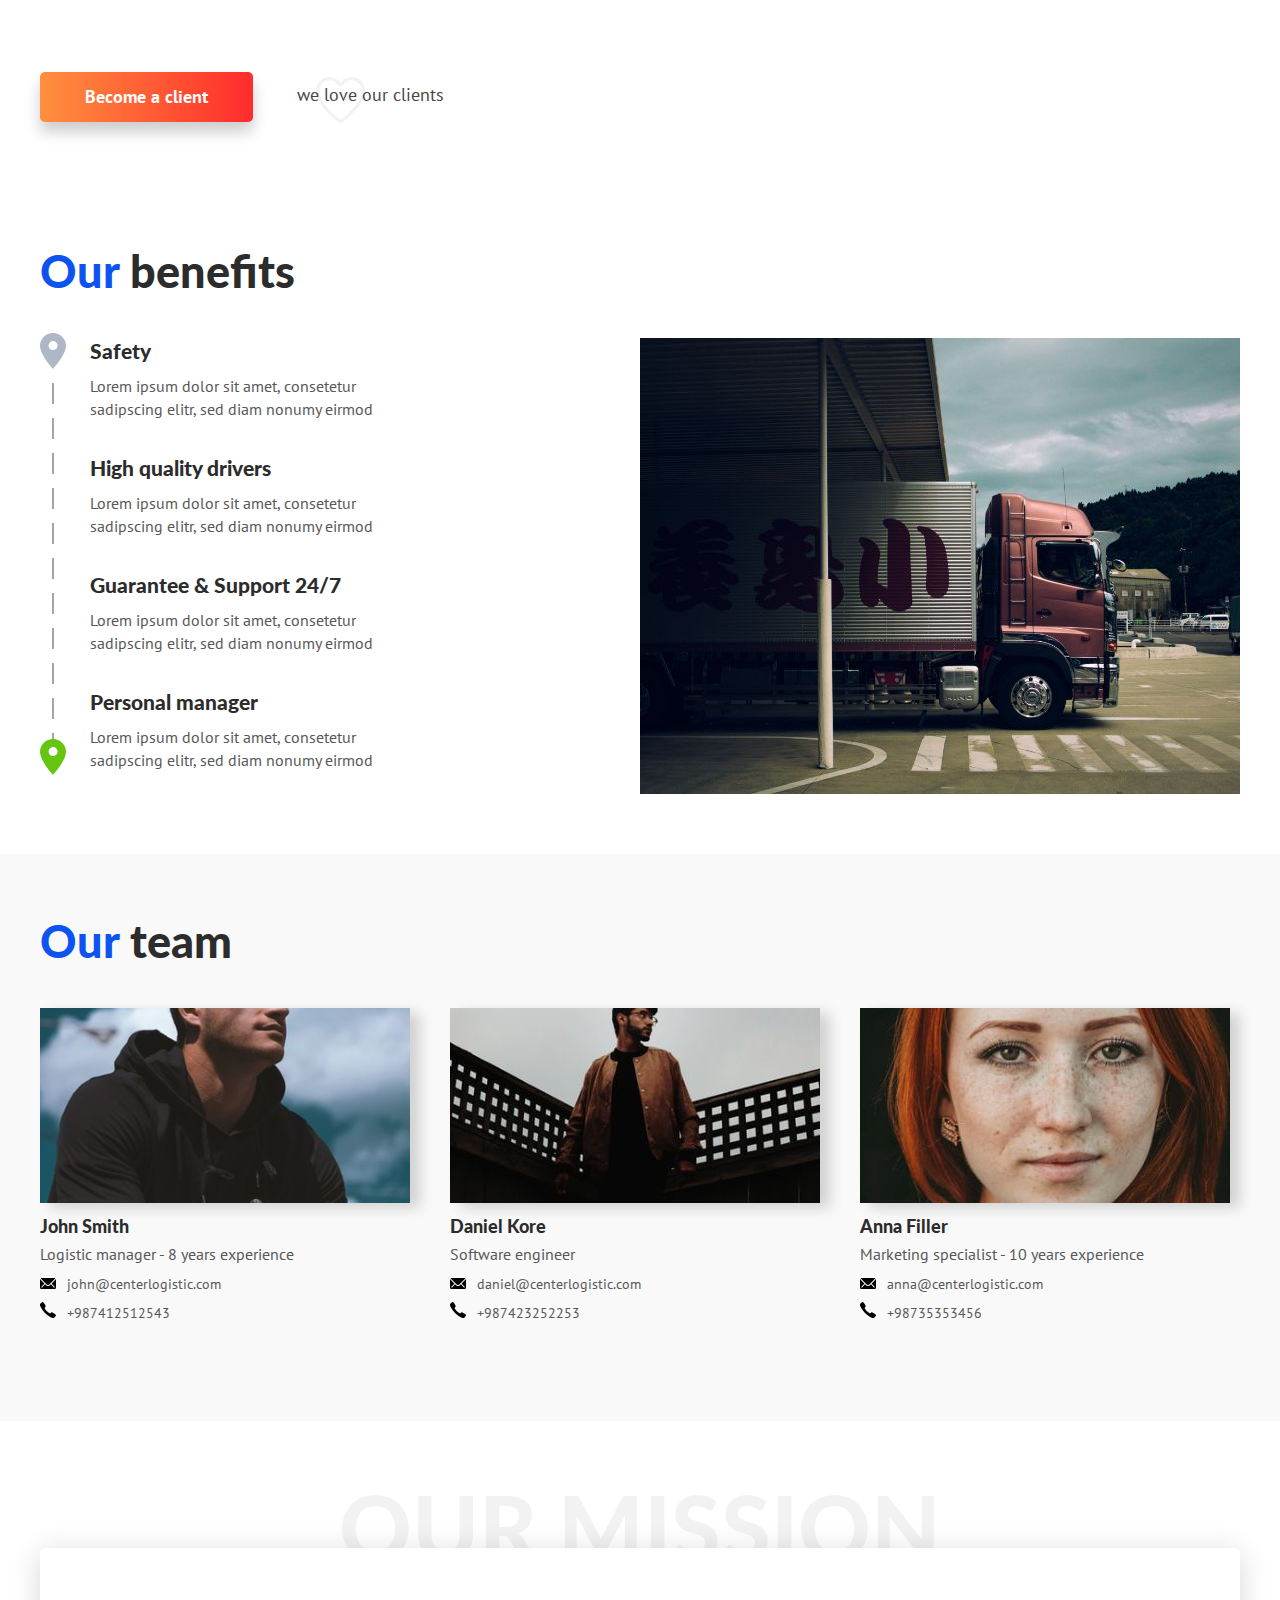
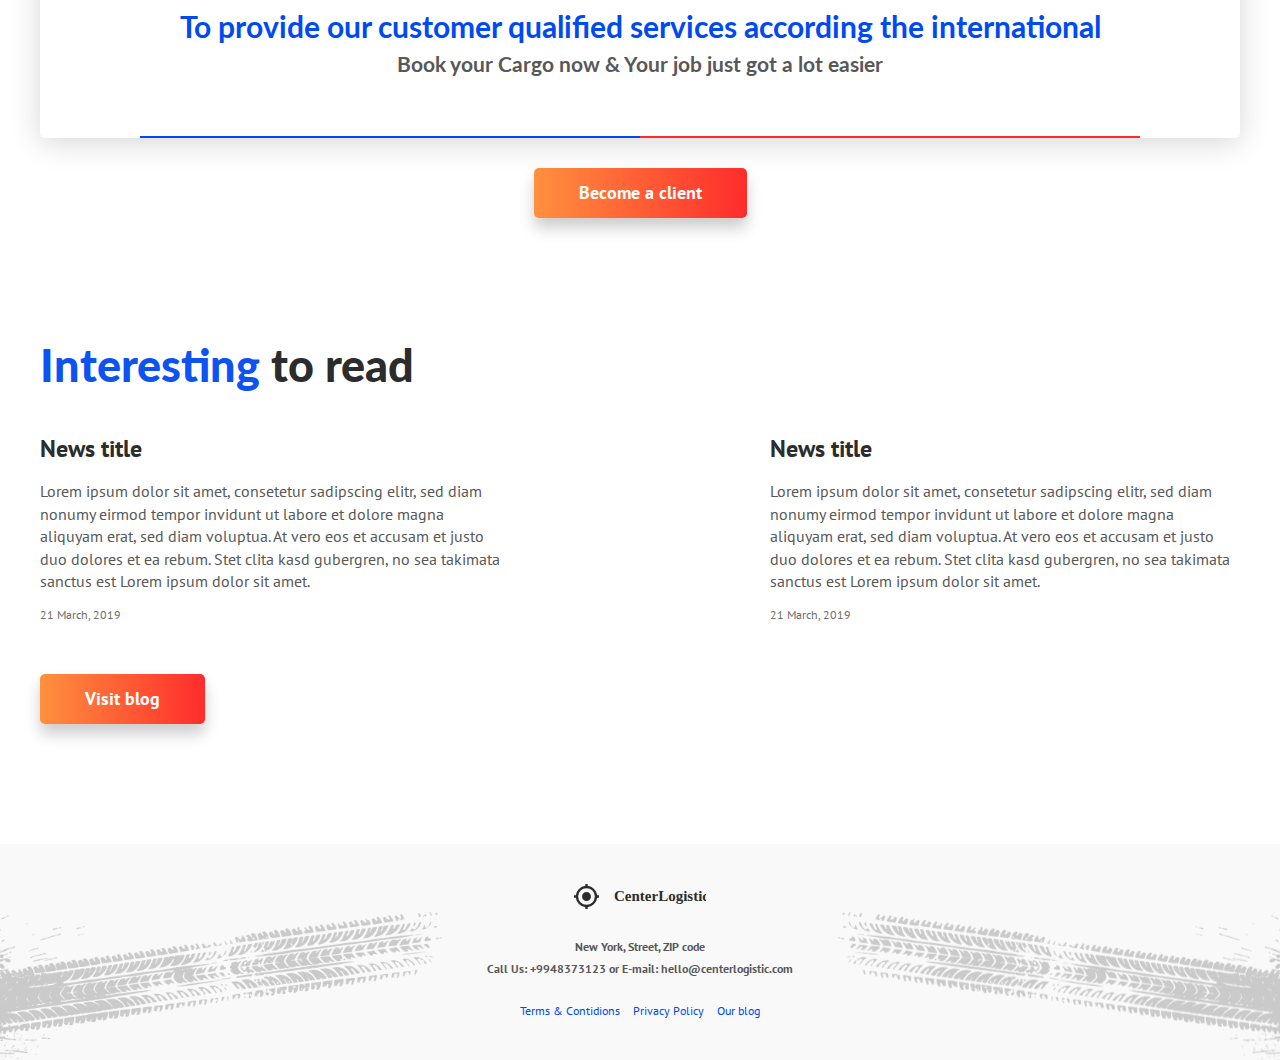
==== commit 75e71826: "Сделал чтобы класс active менялся при выборе" ====
--- a/index.html
+++ b/index.html
@@ -22,8 +22,8 @@
                                 alt="CenterLogistic">
                         </a>
 
-                        <nav class="nav">
-                            <a class="nav__link  active" href="#"
+                        <nav class="nav" id="nav">
+                            <a class="nav__link" href="#"
                                 data-scroll="#services">Services</a>
                             <a class="nav__link" href="#"
                                 data-scroll="#client">Clients</a>
@@ -94,7 +94,7 @@
             </div><!-- /.intro -->
 
             <!-- Services -->
-            <section class="section" id="services" data-scrollspy="services">
+            <section class="section" id="services" data-scrollspy="#services">
                 <div class="container">
                     <div class="services">
                         <h2 class="services__main-title">Services</h2>
@@ -154,7 +154,7 @@
 
             <!-- Clients -->
             <section class="section  section--map" id="client"
-                data-scrollspy="clients">
+                data-scrollspy="#client">
                 <div class="container">
                     <h2 class="section__title"><span>Our</span> clients</h2>
 
@@ -264,7 +264,7 @@
             </section>
 
             <!-- Benefits -->
-            <section class="section" id="benefits" data-scrollspy="services">
+            <section class="section" id="benefits" data-scrollspy="#benefits">
                 <div class="container">
                     <h2 class="section__title"><span>Our</span> benefits</h2>
                     <div class="benefits">
@@ -321,7 +321,7 @@
 
             <!-- Team -->
             <section class="section  section--gray" id="team"
-                data-scrollspy="team">
+                data-scrollspy="#team">
                 <div class="container">
                     <h2 class="section__title"><span>Our</span> team</h2>
 
@@ -402,7 +402,7 @@
             </section>
 
             <!-- Mission -->
-            <section class="section" id="mission" data-scrollspy="mission">
+            <section class="section" id="mission" data-scrollspy="#mission">
                 <div class="container">
                     <h2 class="mission-title">Our mission</h2>
                     <div class="mission">
@@ -422,7 +422,8 @@
             </section>
 
             <!-- News -->
-            <section class="section  section--last" id="news">
+            <section class="section  section--last" id="news"
+                data-scrollspy="#news">
                 <div class="container">
                     <h2 class="section__title"><span>Interesting</span> to read</h2>
 
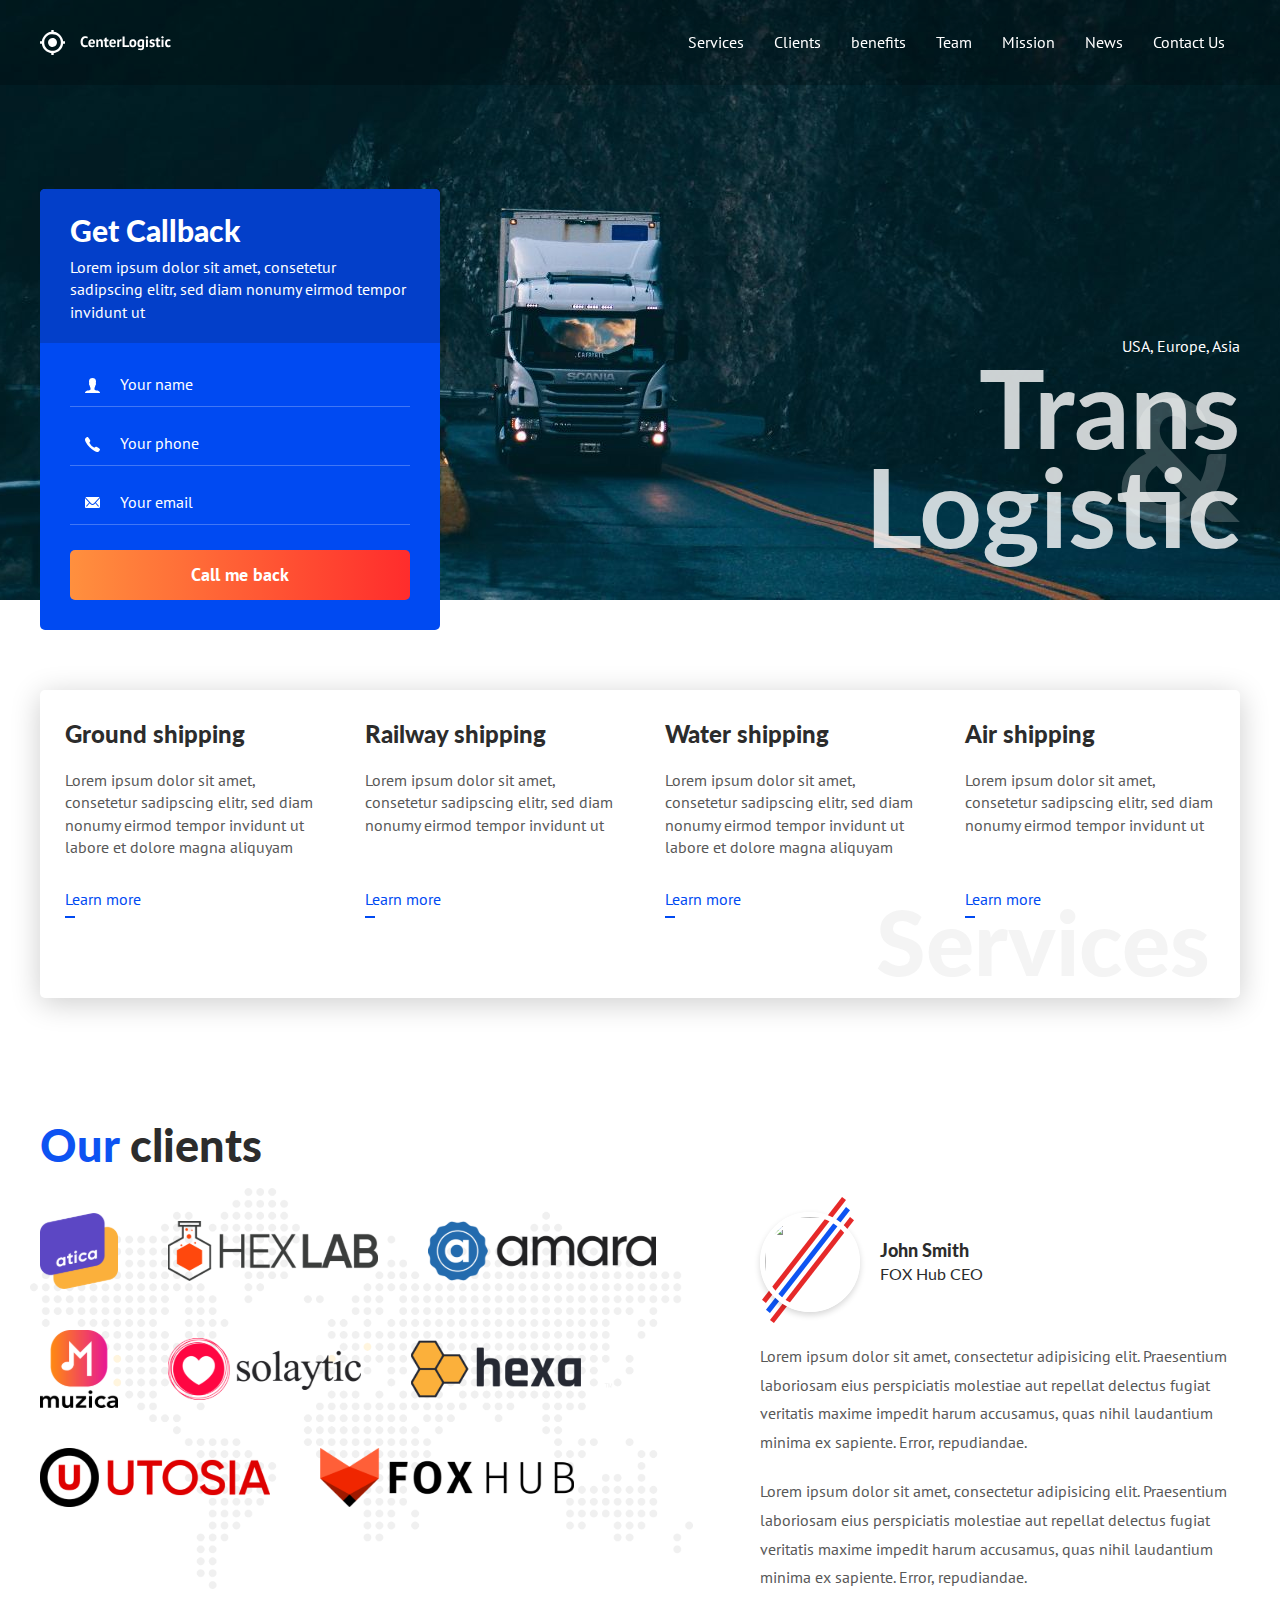
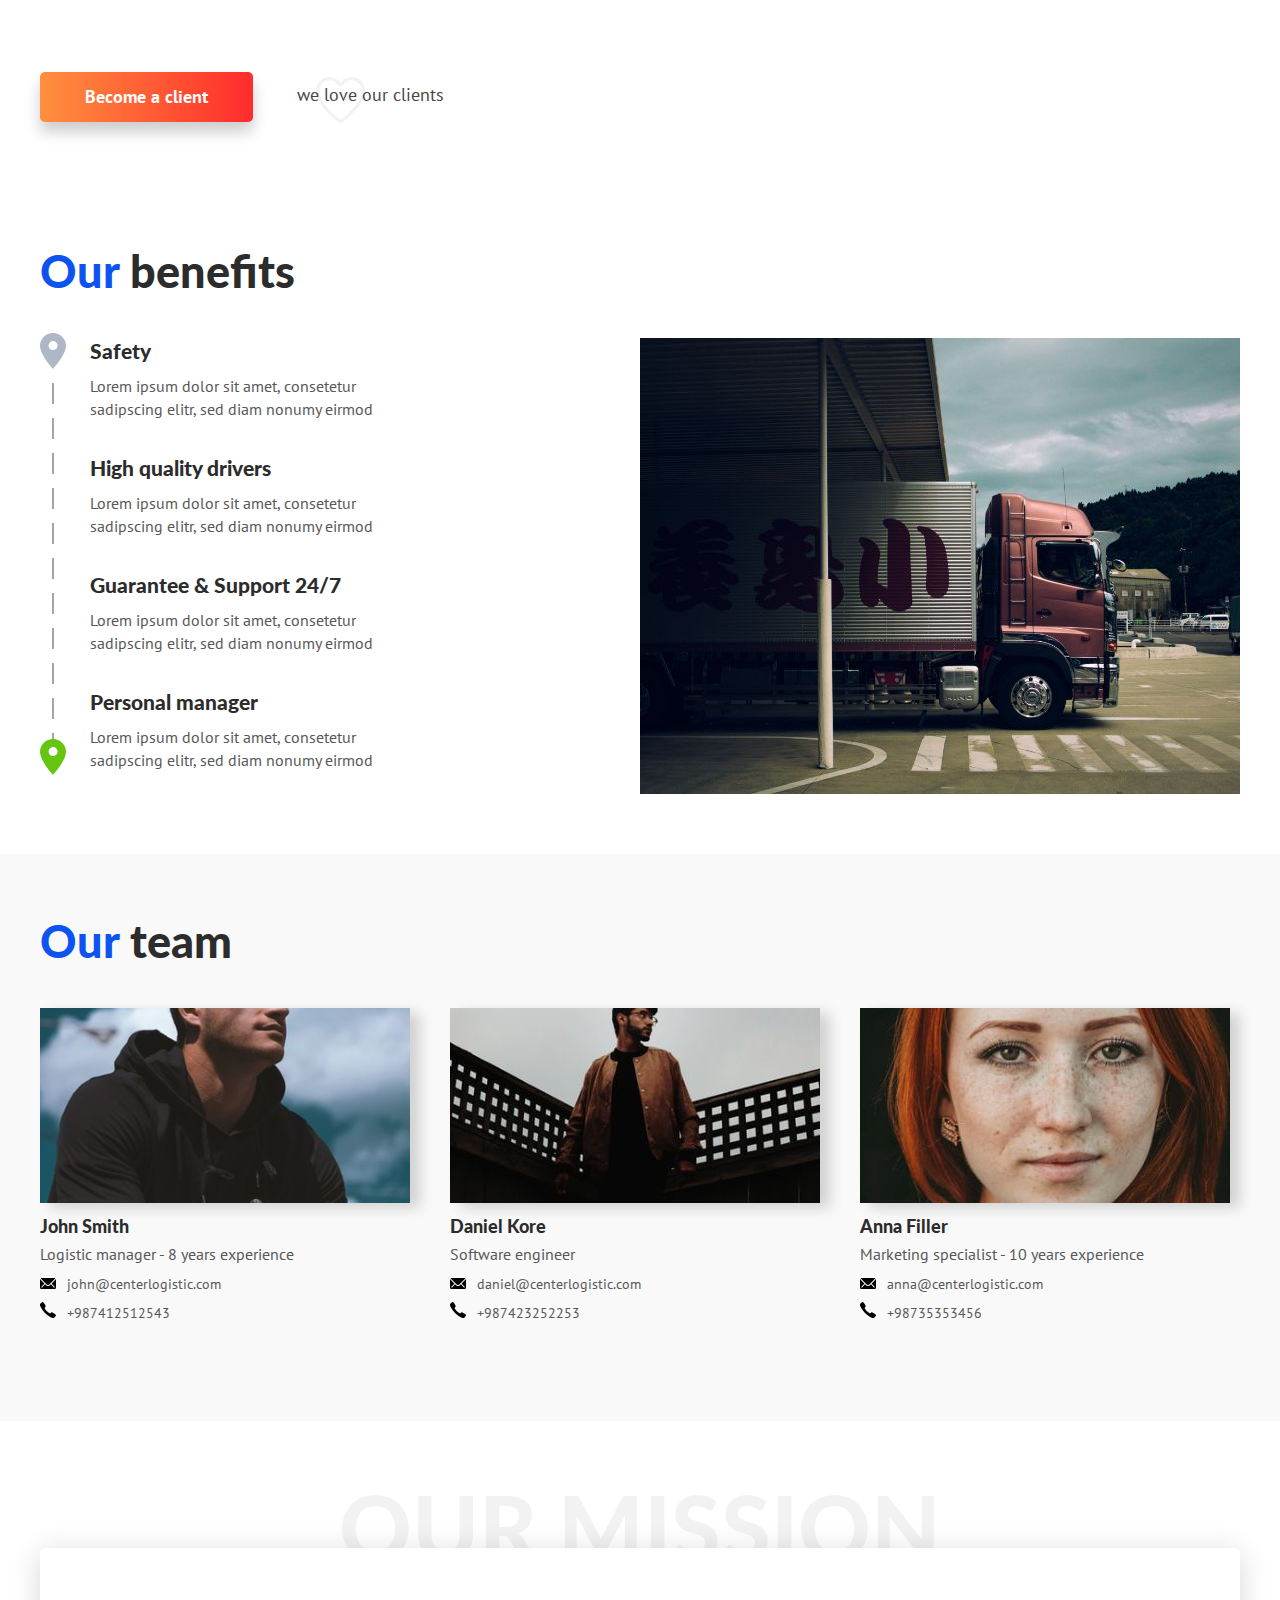
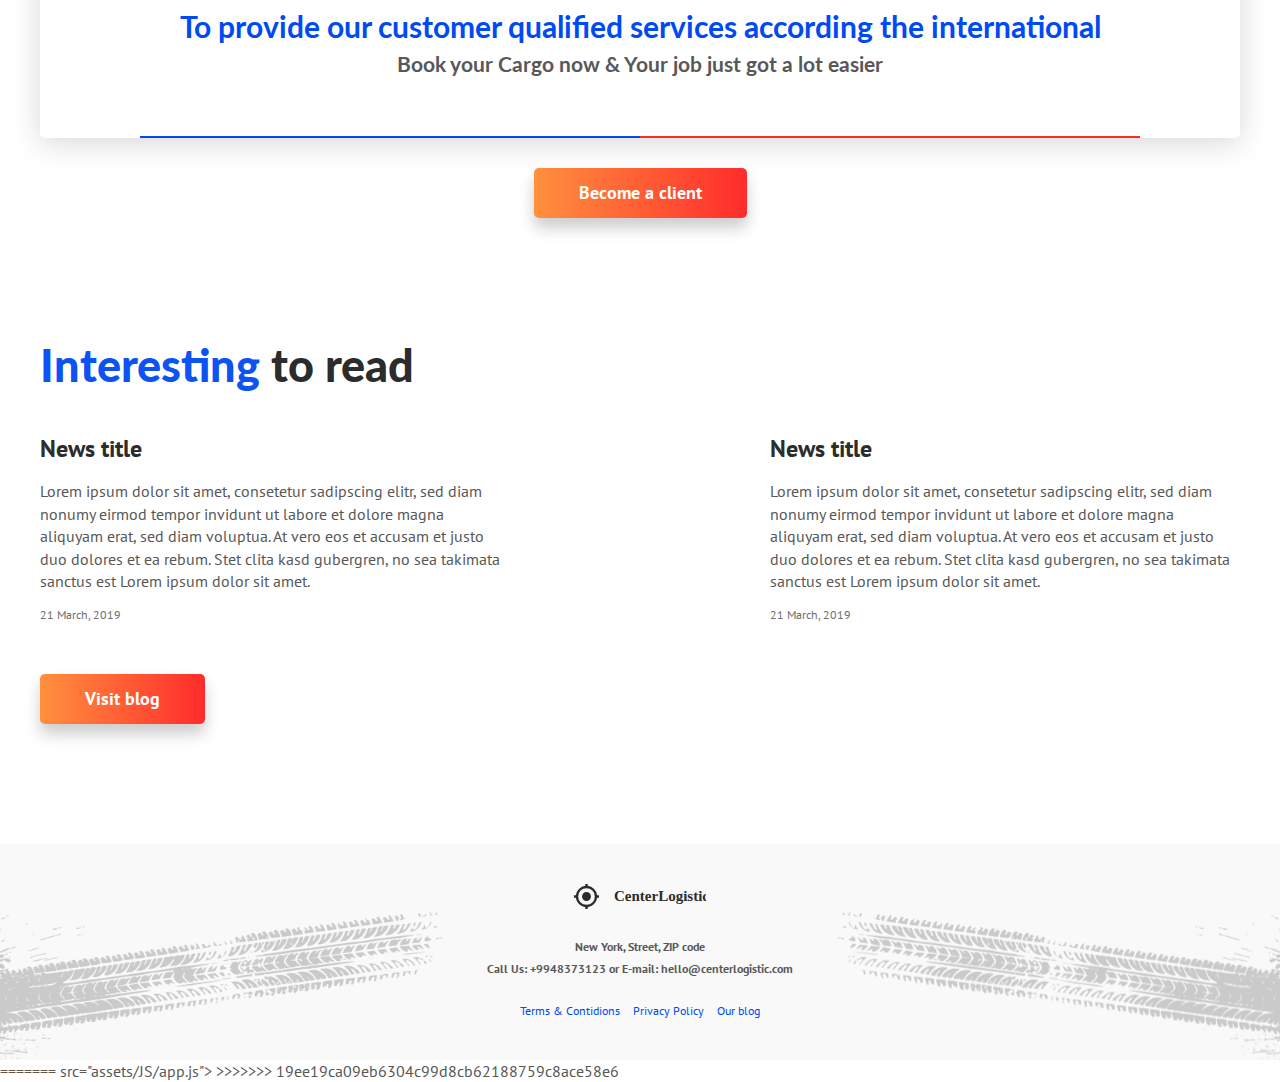
==== commit ac824d36: "Merge branch 'main' of https://github.com/spilo777/TransportCompanyV-2 into change-active-menu" ====
--- a/index.html
+++ b/index.html
@@ -563,7 +563,12 @@
         <script
             src="https://ajax.aspnetcdn.com/ajax/jQuery/jquery-3.7.0.js"></script>
         <script
+<<<<<<< HEAD
+            src="/assets/JS/app.js"></script>
+        <script></script>
+=======
             src="assets/JS/app.js"></script>
 
+>>>>>>> 19ee19ca09eb6304c99d8cb62188759c8ace58e6
     </body>
 </html>
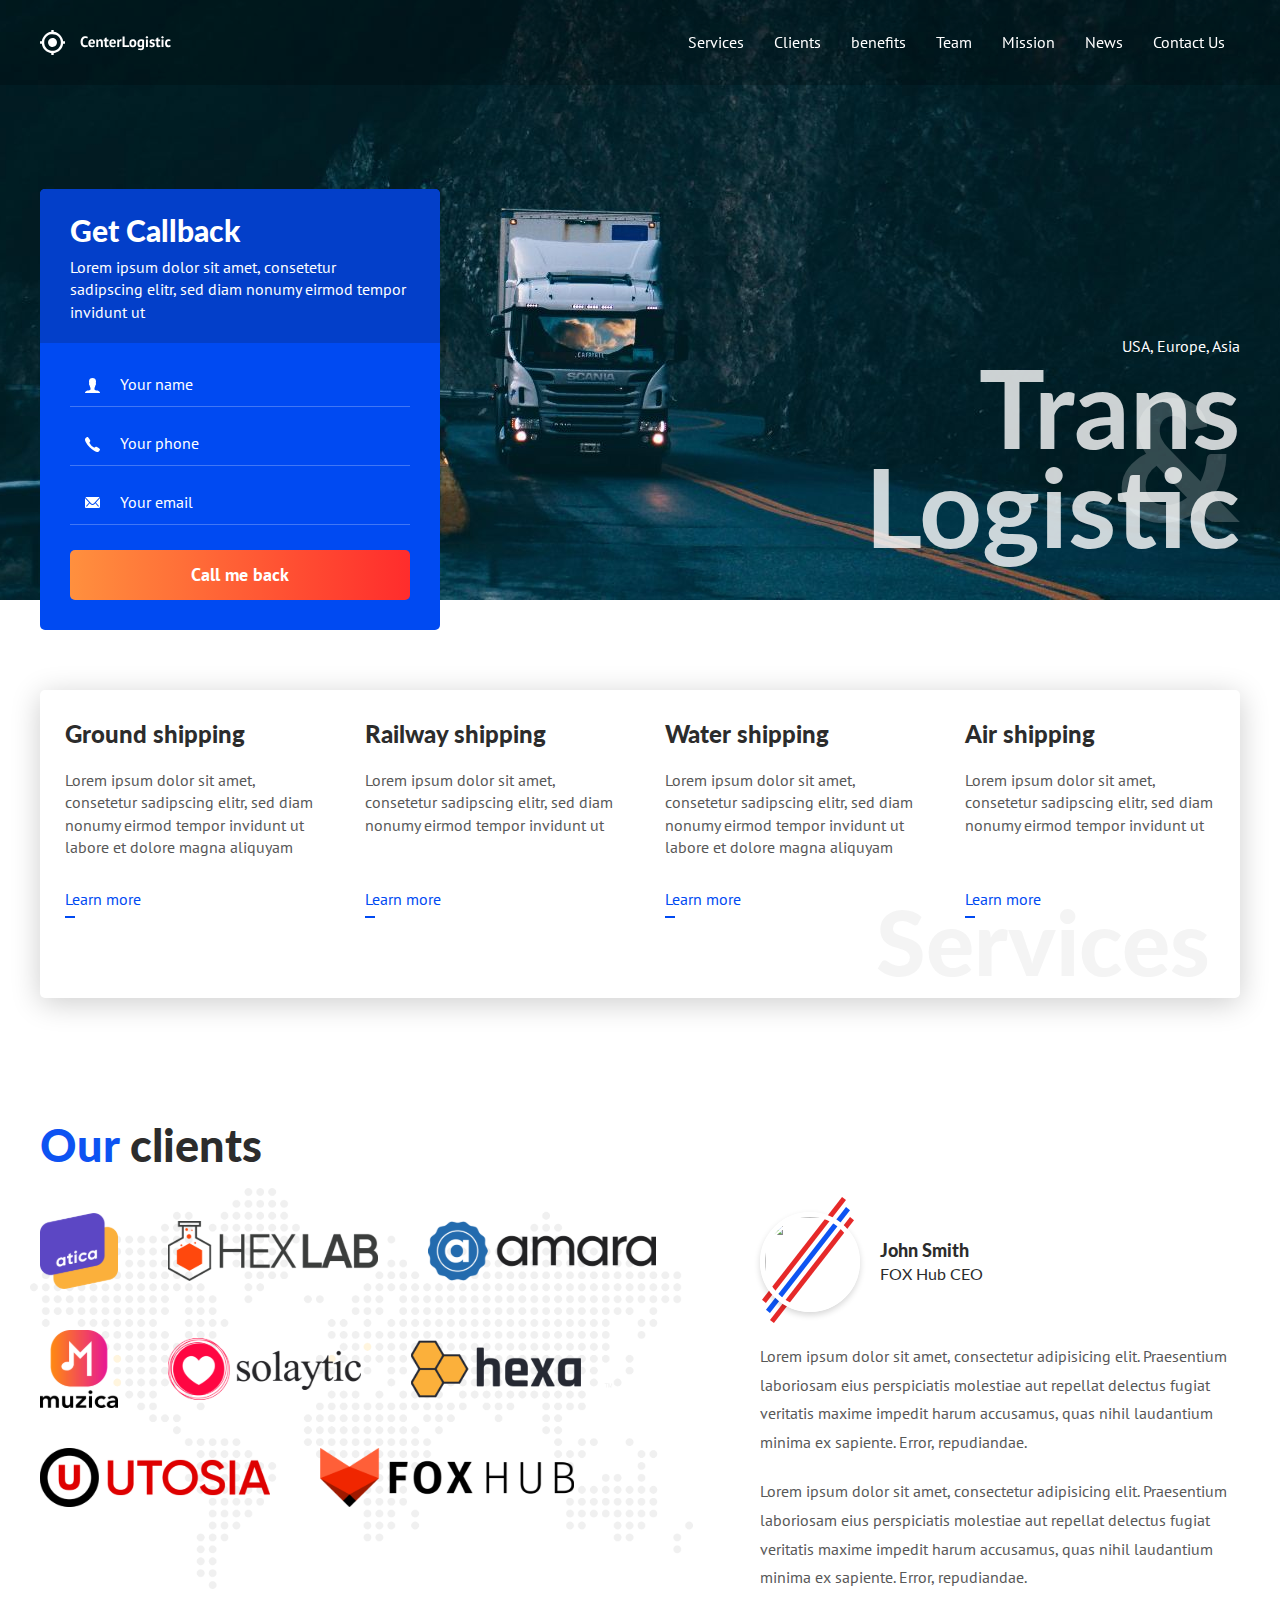
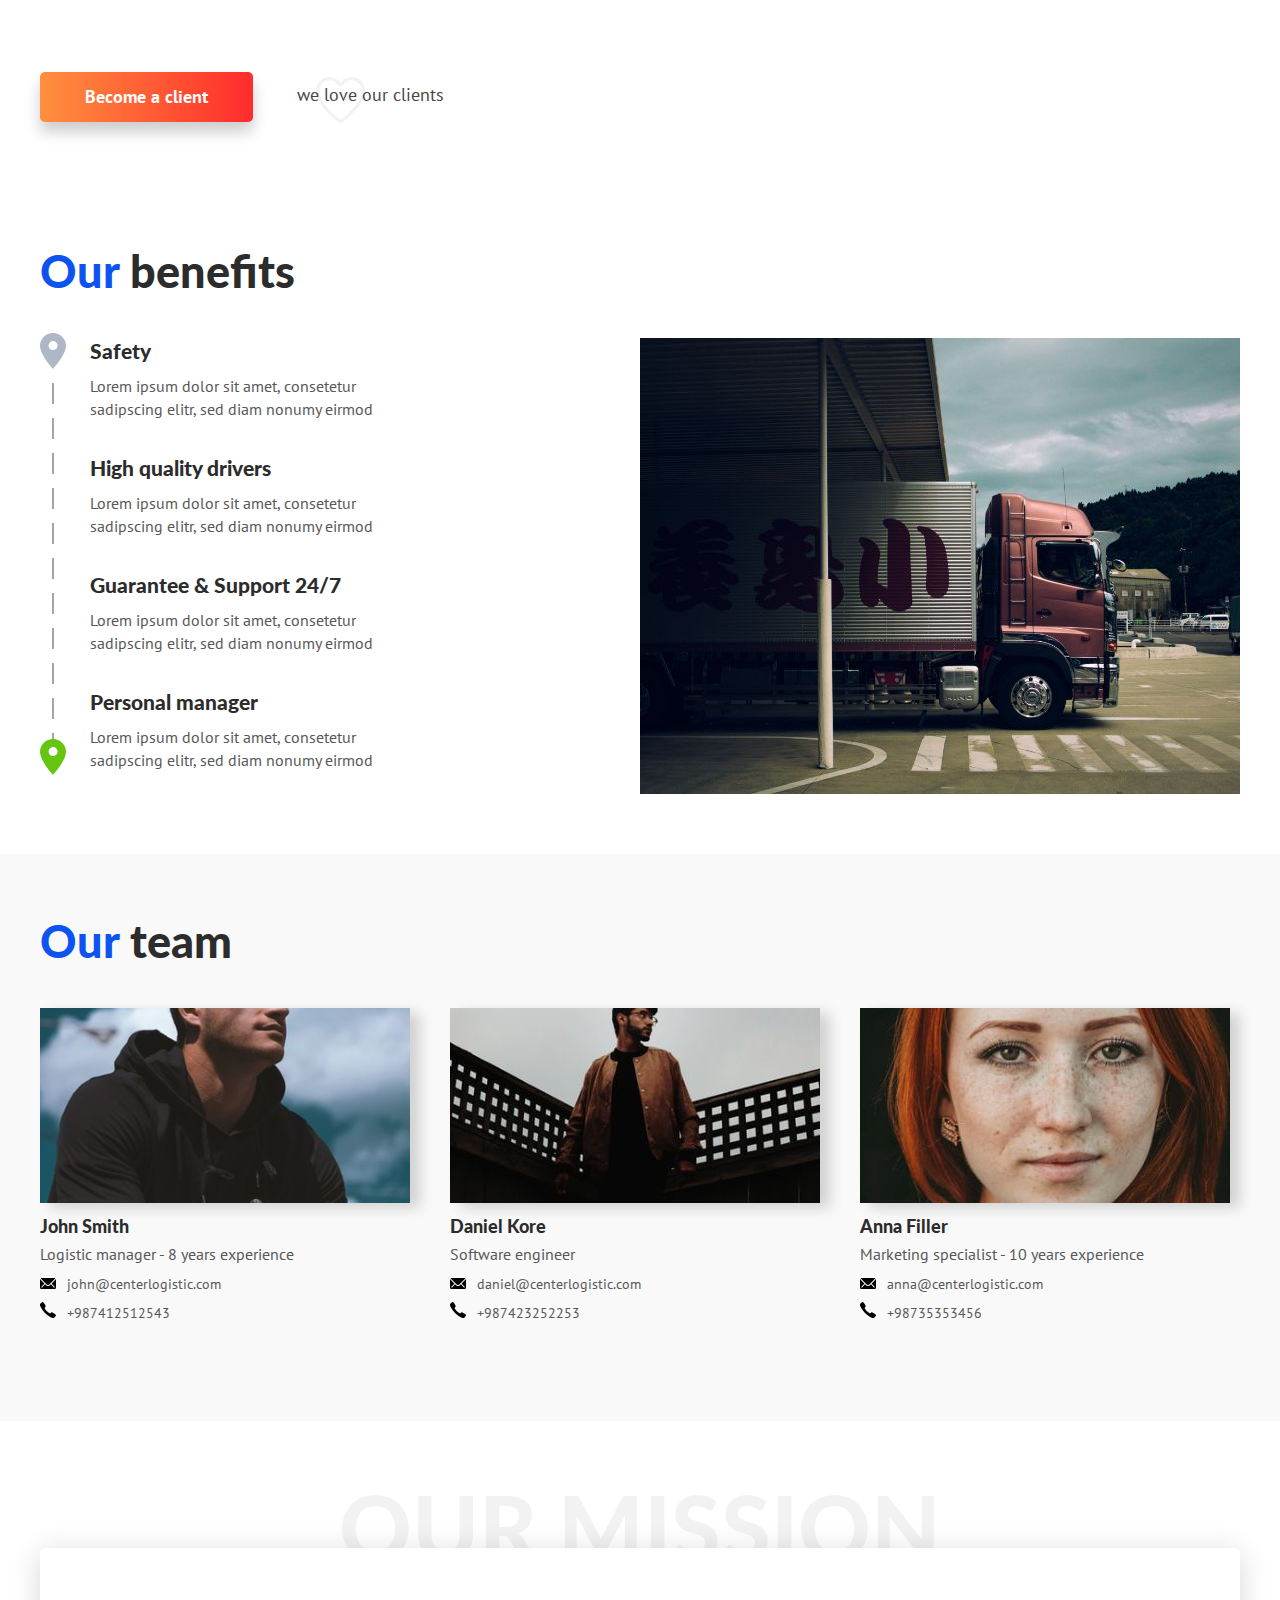
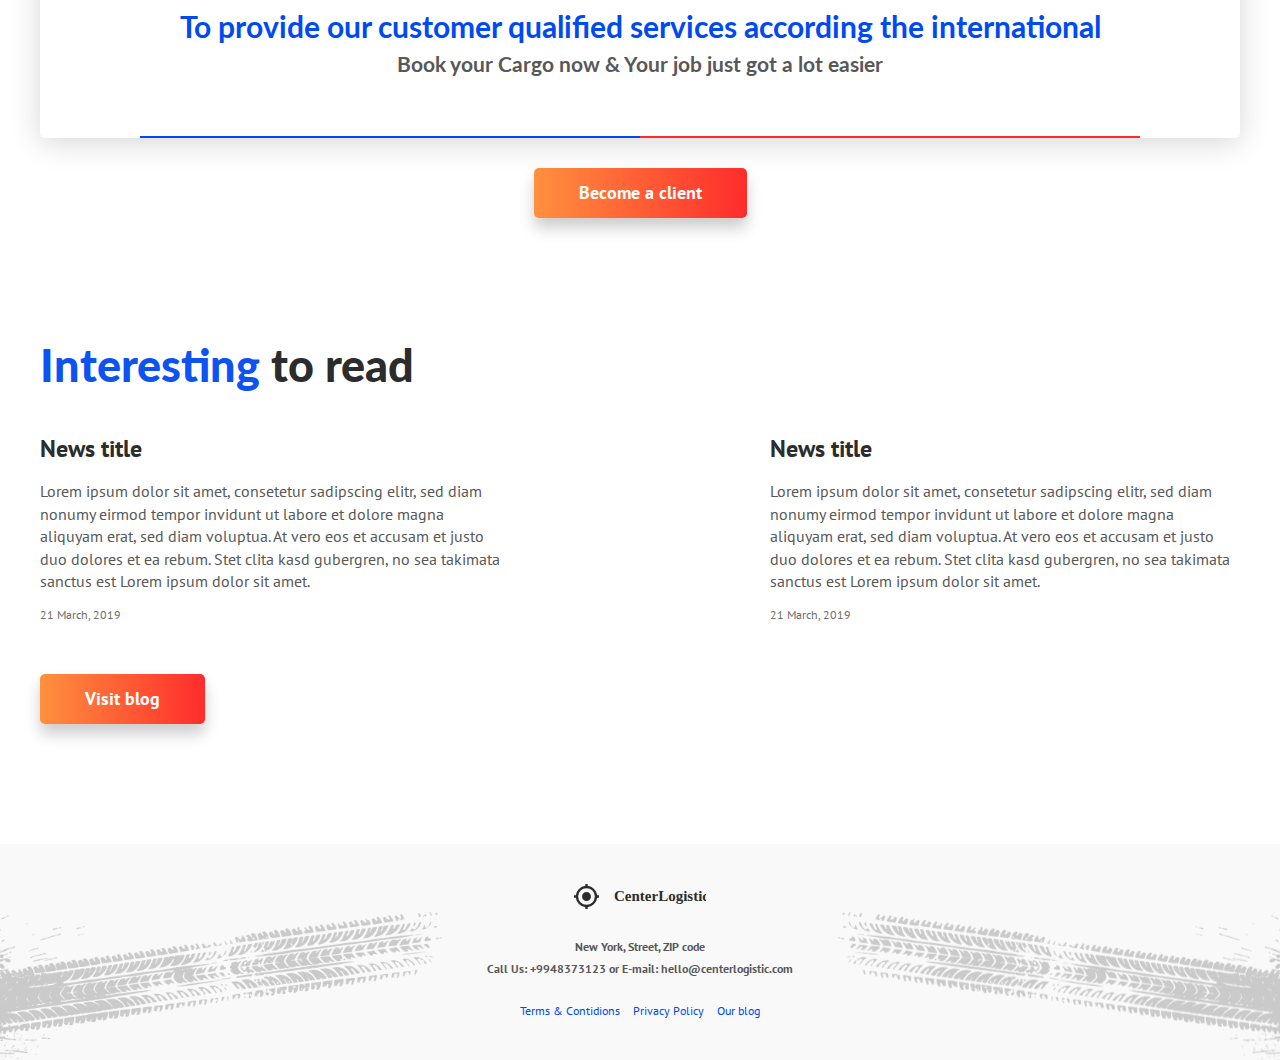
==== commit 8805b12d: "Плавное откртие модалки и закрытие" ====
--- a/index.html
+++ b/index.html
@@ -256,7 +256,8 @@
                         </div>
                     </div><!-- /.clients -->
 
-                    <button class="btn  btn--orange  btn--shadow" type="button">
+                    <button class="btn  btn--orange  btn--shadow" type="button"
+                        data-modal="#becomeClientModal">
                         <span>Become a client</span>
                     </button>
                     <span class="clients-love">we love our clients</span>
@@ -527,7 +528,7 @@
                         </address>
                     </div>
 
-                    <button class="modal__close" type="button">
+                    <button class="modal__close" type="button" data-modal-close>
                         <img src="assets/images/close.svg" alt="Close">
                     </button>
                 </div> <!--Model__content-->
@@ -563,12 +564,6 @@
         <script
             src="https://ajax.aspnetcdn.com/ajax/jQuery/jquery-3.7.0.js"></script>
         <script
-<<<<<<< HEAD
             src="/assets/JS/app.js"></script>
-        <script></script>
-=======
-            src="assets/JS/app.js"></script>
-
->>>>>>> 19ee19ca09eb6304c99d8cb62188759c8ace58e6
     </body>
 </html>
--- a/assets/css/style.css
+++ b/assets/css/style.css
@@ -946,7 +946,7 @@
 }
 
 .modal.show {
-    display: flex;
+    display: block;
 }
 
 .modal__inner {
@@ -963,6 +963,9 @@
     position: relative;
 
     background-color: #fff;
+
+    transform: scale(0.5);
+    transition: transform .2s ease-out, opacity .2s ease-out;
 }
 
 .modal__header {
@@ -1042,6 +1045,10 @@
     z-index: 1;
 
     transition: transform .2s linear;
+}
+
+.modal__close:focus {
+    outline: none;
 }
 
 .modal__close:hover {
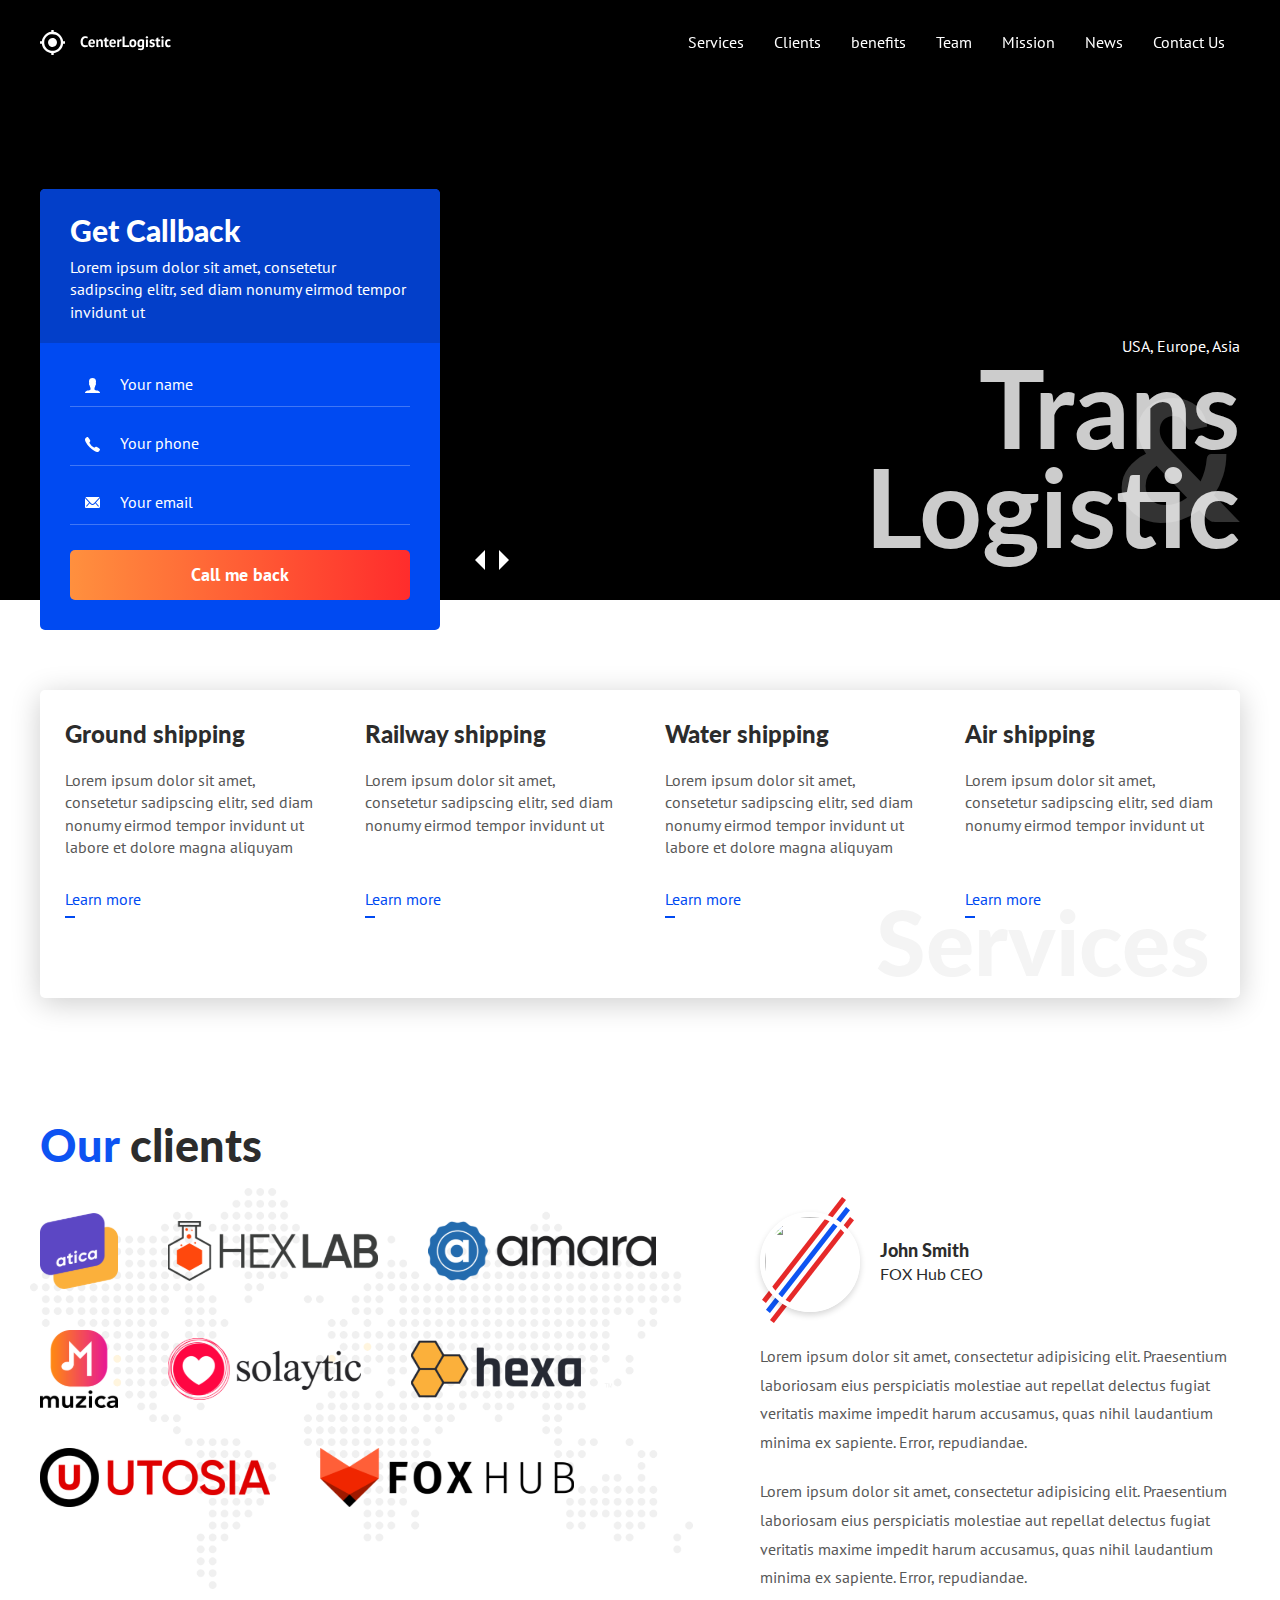
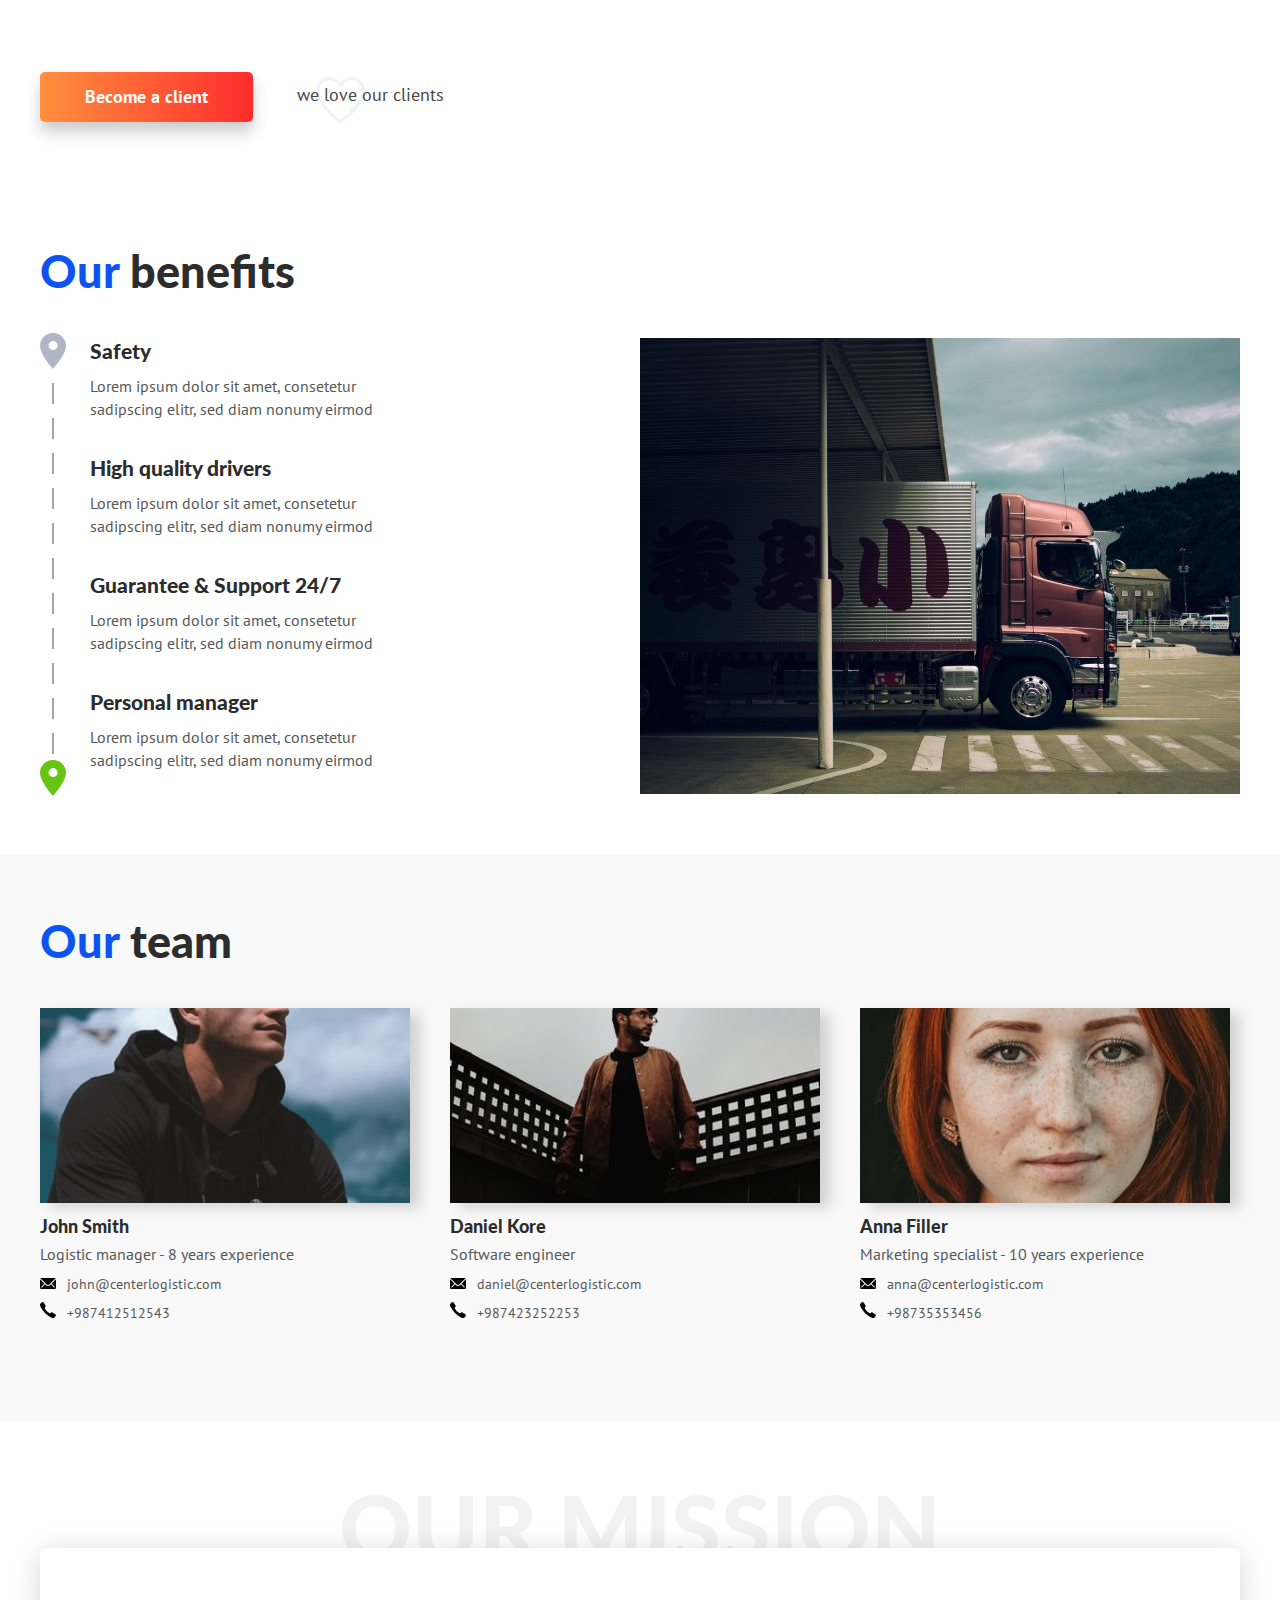
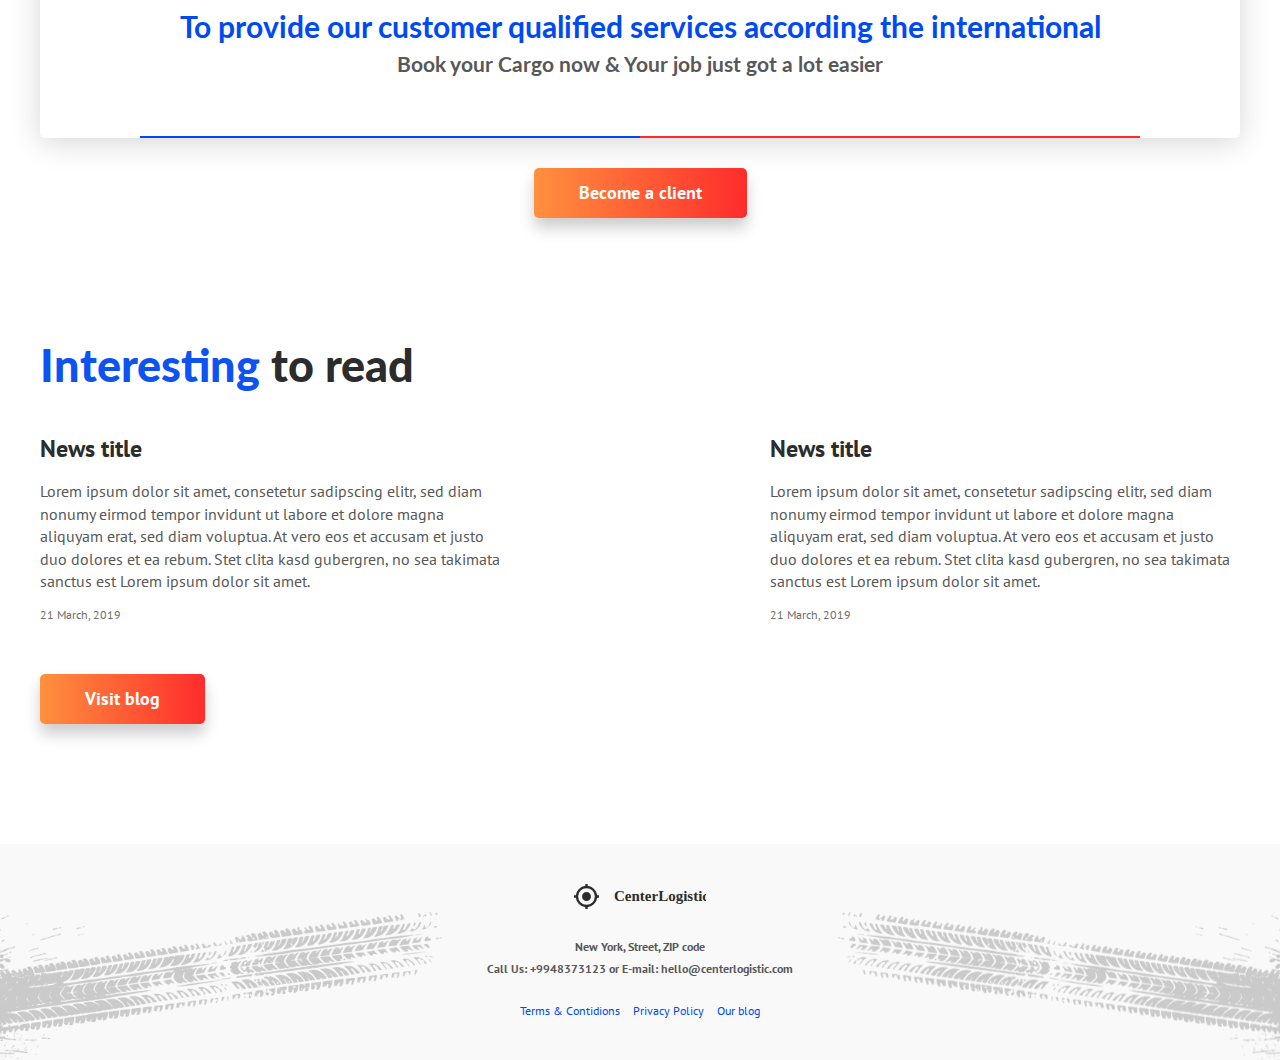
==== commit bfde3a02: "Сделал слайдер для intro" ====
--- a/index.html
+++ b/index.html
@@ -5,6 +5,7 @@
         <link
             href="https://fonts.googleapis.com/css?family=Lato:400,700,900|PT+Sans&display=swap&subset=cyrillic"
             rel="stylesheet">
+        <link rel="stylesheet" href="assets/css/slick.css">
         <link rel="stylesheet" href="assets/css/style.css">
         <meta name="viewport" content="width=device-width, initial-scale=1">
         <title>CenterLogistic</title>
@@ -47,6 +48,18 @@
 
             <!-- Intro -->
             <div class="intro" id="intro">
+
+                <div class="intro__slider" id="introSlider">
+                    <div class="slider-item">
+                        <div class="intro__slider-item"
+                            style="background-image: url(/assets/images/intro-bg.jpg);"></div>
+                    </div>
+                    <div class="slider-item">
+                        <div class="intro__slider-item"
+                            style="background-image: url(/assets/images/blog-bg.jpg);"></div>
+                    </div>
+                </div>
+
                 <div class="container">
                     <div class="intro__inner">
 
@@ -87,6 +100,15 @@
                                 <span class="intro__title-amp">&amp;</span>
                                 Trans<br>Logistic
                             </h1>
+                        </div>
+
+                        <div class="intro__slider-arrow">
+                            <button
+                                class="intro__slider-btn intro__slider-btn--prev"
+                                id="introSliderPrev" type="button">Prev</button>
+                            <button
+                                class="intro__slider-btn intro__slider-btn--next"
+                                type="button" id="introSliderNext">Next</button>
                         </div>
                     </div><!-- /.intro__inner -->
 
@@ -561,9 +583,8 @@
         </div><!-- /.modal -->
 
         <!-- JS -->
-        <script
-            src="https://ajax.aspnetcdn.com/ajax/jQuery/jquery-3.7.0.js"></script>
-        <script
-            src="/assets/JS/app.js"></script>
+        <script src="https://ajax.aspnetcdn.com/ajax/jQuery/jquery-3.7.0.js"></script>
+        <script src="/assets/JS/slick.min.js"></script>
+        <script src="/assets/JS/app.js"></script>
     </body>
-</html>
+</html>--- a/assets/css/style.css
+++ b/assets/css/style.css
@@ -137,9 +137,9 @@
 
 .intro {
     margin-bottom: 30px;
-
-    background: #000 url("../images/intro-bg.jpg") no-repeat center;
-    background-size: cover;
+    position: relative;
+
+    background-color: #000;
 }
 
 .intro--blog {
@@ -152,6 +152,80 @@
     height: 350px;
     background: #000 url("../images/text-bg.jpg") no-repeat center;
     background-size: cover;
+}
+
+.intro__slider {
+    width: 100%;
+    height: 100%;
+    overflow: hidden;
+
+    position: absolute;
+    top: 0;
+    left: 0;
+    z-index: 1;
+}
+
+.intro__slider-item {
+    width: 100%;
+    height: 100%;
+    background-position: center;
+    background-repeat: no-repeat;
+    background-size: cover;
+}
+
+.intro__slider .slick-list,
+.intro__slider .slick-track {
+
+    height: 100%;
+}
+
+.intro__slider-photo {
+    display: block;
+    width: 100%;
+    height: 100%;
+    object-fit: cover;
+    object-position: center;
+}
+
+
+
+.intro__slider-arrow {
+    position: absolute;
+    bottom: 30px;
+    left: 430px;
+}
+
+.intro__slider-btn {
+    width: 0;
+    height: 0;
+    padding: 0;
+
+    margin: 0 5px;
+
+    font-size: 0;
+    color: transparent;
+    cursor: pointer;
+    background: none;
+}
+
+.intro__slider-btn:focus {
+    outline: none;
+}
+
+
+
+.intro__slider-btn--prev {
+
+    border-style: solid;
+    border-width: 10px 10px 10px 0;
+    border-color: transparent #fff transparent transparent;
+}
+
+.intro__slider-btn--next {
+    border-style: solid;
+    border-width: 10px 0 10px 10px;
+    border-color: transparent transparent transparent #fff;
+
 }
 
 .intro__inner {
@@ -159,6 +233,8 @@
     display: flex;
     align-items: flex-end;
     justify-content: space-between;
+    position: relative;
+    z-index: 2;
 }
 
 .intro__text {
@@ -195,6 +271,8 @@
 }
 
 
+
+
 /* Request form */
 .request-form {
     width: 100%;
@@ -208,6 +286,7 @@
 .request-form--intro {
     position: relative;
     bottom: -30px;
+
 }
 
 .request-form--right {
@@ -653,7 +732,7 @@
 .benefits-list:after {
     background-image: url("../images/pin-end.svg");
 
-    bottom: -4px;
+    bottom: -25px;
 }
 
 .benefits-list__item:not(:last-child) {
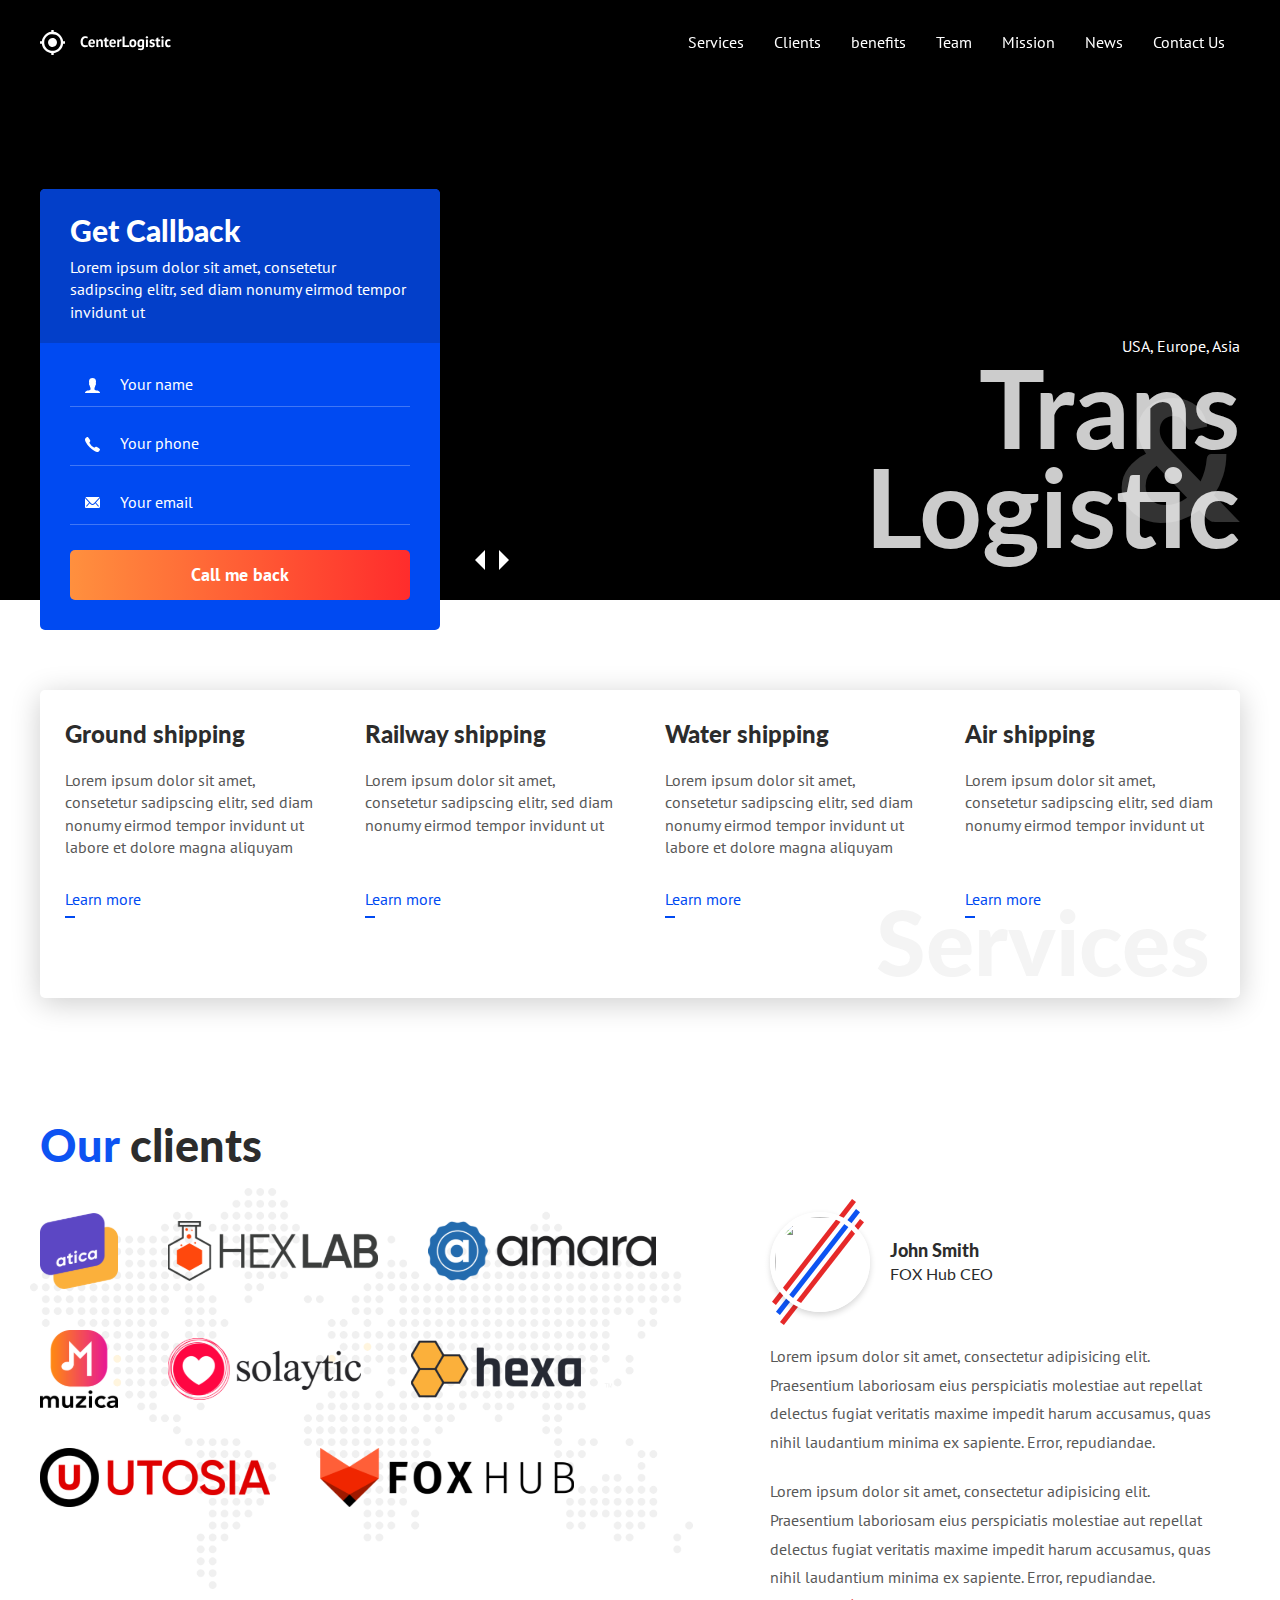
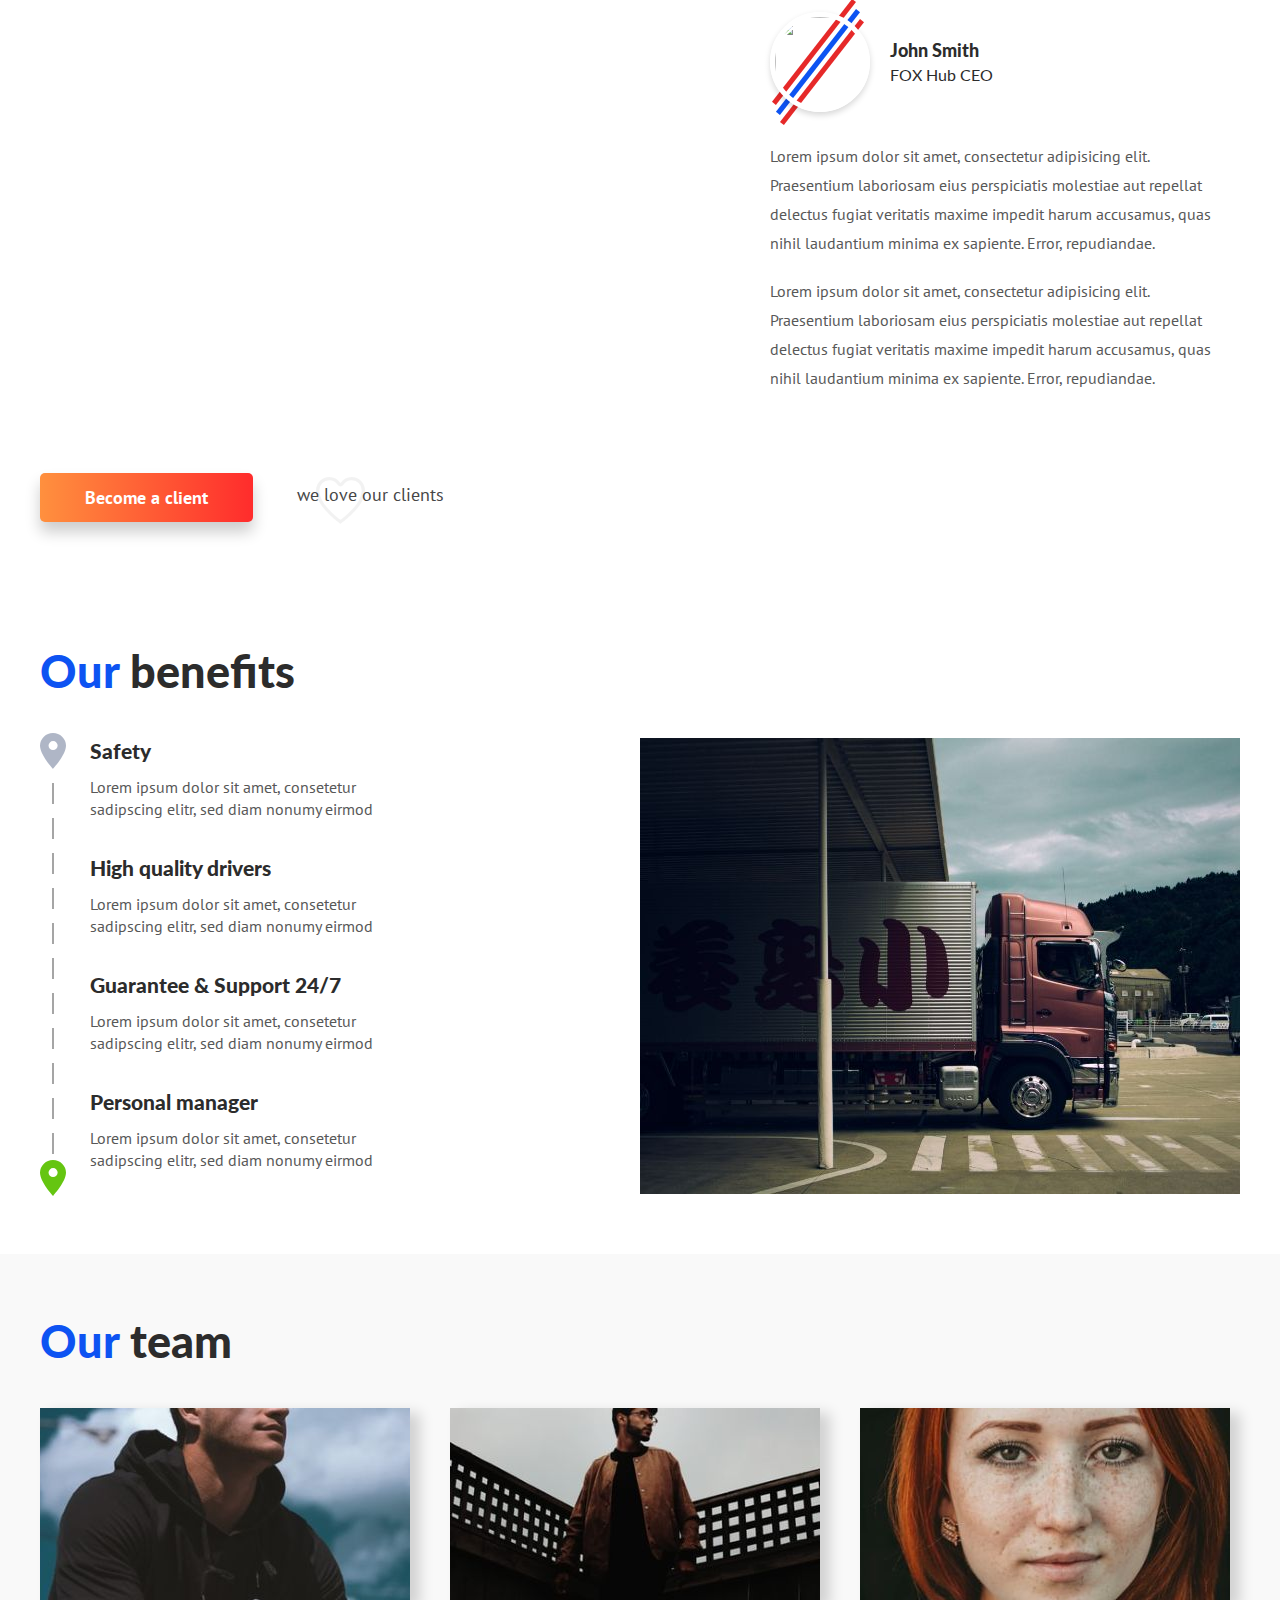
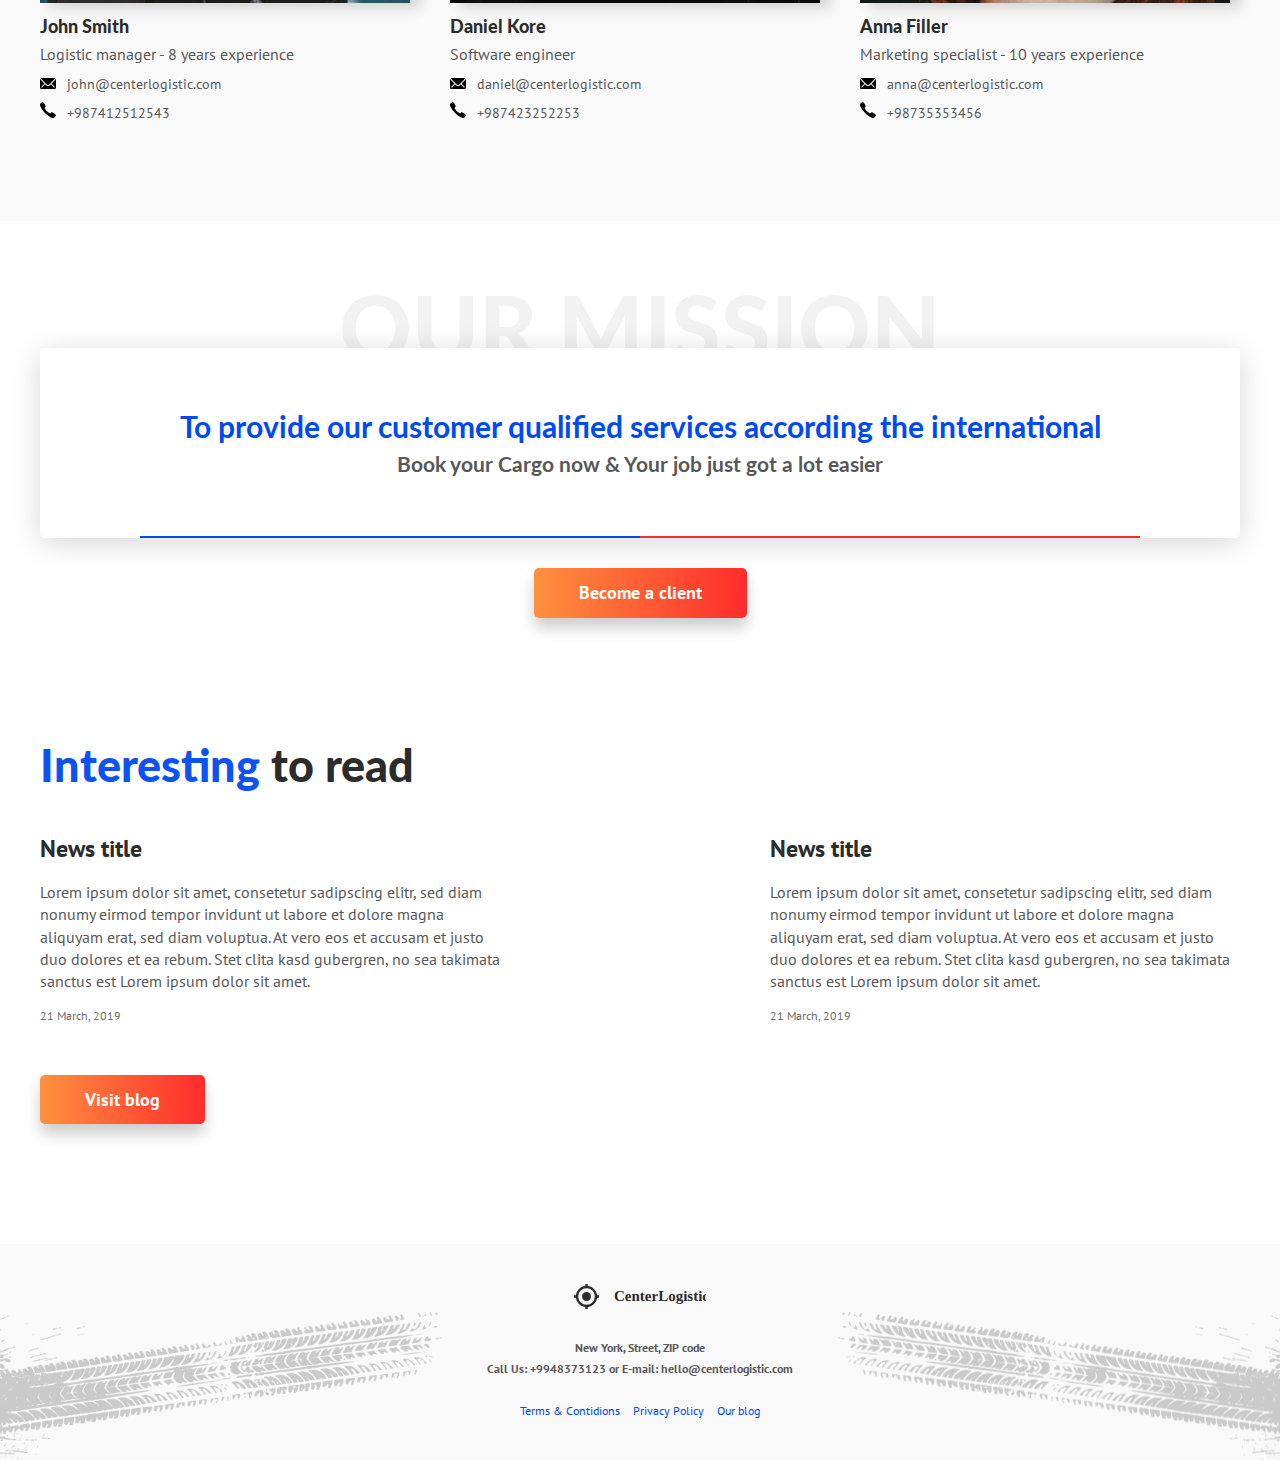
==== commit e247eb74: "Добавил слайд для riviews" ====
--- a/index.html
+++ b/index.html
@@ -243,7 +243,7 @@
                         </div><!-- /.clients__logos -->
 
                         <div class="clients__reviews">
-                            <div class="reviews">
+                            <div class="reviews" id="reviewsSlider">
                                 <div class="reviews__item">
                                     <div class="reviews__header">
                                         <img class="reviews__photo"
@@ -272,10 +272,41 @@
                                             impedit harum accusamus, quas nihil
                                             laudantium minima ex sapiente.
                                             Error, repudiandae.</p>
-                                    </div>
-                                </div>
-                            </div>
-                        </div>
+                                    </div><!--reviews__content-->
+                                </div><!--reviews__item-->
+
+                                <div class="reviews__item">
+                                    <div class="reviews__header">
+                                        <img class="reviews__photo"
+                                            src="https://placehold.it/100" alt>
+                                        <div class="reviews__header-content">
+                                            <div class="reviews__name">John
+                                                Smith</div>
+                                            <div class="reviews__company">FOX
+                                                Hub CEO</div>
+                                        </div>
+                                    </div>
+                                    <div class="reviews__content">
+                                        <p>Lorem ipsum dolor sit amet,
+                                            consectetur adipisicing elit.
+                                            Praesentium laboriosam eius
+                                            perspiciatis molestiae aut repellat
+                                            delectus fugiat veritatis maxime
+                                            impedit harum accusamus, quas nihil
+                                            laudantium minima ex sapiente.
+                                            Error, repudiandae.</p>
+                                        <p>Lorem ipsum dolor sit amet,
+                                            consectetur adipisicing elit.
+                                            Praesentium laboriosam eius
+                                            perspiciatis molestiae aut repellat
+                                            delectus fugiat veritatis maxime
+                                            impedit harum accusamus, quas nihil
+                                            laudantium minima ex sapiente.
+                                            Error, repudiandae.</p>
+                                    </div><!--reviews__content-->
+                                </div><!--reviews__item-->
+                            </div> <!--reviews-->
+                        </div> <!--clients__reviews-->
                     </div><!-- /.clients -->
 
                     <button class="btn  btn--orange  btn--shadow" type="button"
--- a/assets/css/style.css
+++ b/assets/css/style.css
@@ -623,18 +623,79 @@
     position: relative;
 }
 
-.reviews:before {
+.reviews::before,
+.reviews::after {
     content: "";
     display: block;
-    width: 92px;
-    height: 126px;
-
-    background: url("../images/lines.svg") no-repeat;
+    width: 10px;
+    height: 100%;
 
     position: absolute;
-    top: -15px;
-    left: 2px;
-    z-index: 1;
+    top: 0;
+    z-index: 3;
+}
+
+.reviews::before {
+
+    left: 0;
+
+    background-image: linear-gradient(to right, #fff, rgba(255, 255, 255, 0));
+}
+
+.reviews::after {
+    background-image: linear-gradient(to left, #fff, rgba(255, 255, 255, 0));
+    right: 0;
+}
+
+
+
+.reviews .slick-list {
+    padding-top: 20px;
+    z-index: 2;
+}
+
+.reviews .slick-dots {
+    width: 100%;
+    display: flex;
+    justify-content: center;
+
+    position: absolute;
+    bottom: -20px;
+
+    left: 0;
+    z-index: 3;
+}
+
+.reviews .slick-dots li {
+    margin: 0 8px;
+}
+
+.reviews .slick-dots li.slick-active button {
+    background: #004AF2;
+    box-shadow: 0 0 0 5px rgba(0, 74, 242, .11);
+}
+
+.reviews .slick-dots button {
+    display: block;
+    width: 10px;
+    height: 10px;
+    padding: 0;
+
+    cursor: pointer;
+    background: #DBDBDB;
+    border: 0;
+    border-radius: 50%;
+
+    color: transparent;
+    font-size: 0;
+}
+
+.reviews .slick-dots button:focus {
+    outline: none;
+}
+
+.reviews__item {
+    padding: 0 10px;
 }
 
 .reviews__header {
@@ -645,6 +706,21 @@
     z-index: 2;
 }
 
+.reviews__header:before {
+    content: "";
+    display: block;
+    width: 92px;
+    height: 126px;
+
+    background: url("../images/lines.svg") no-repeat;
+
+    position: absolute;
+    top: -13px;
+    left: 2px;
+    z-index: 1;
+}
+
+
 .reviews__header-content {
     flex-grow: 1;
     padding-left: 20px;
@@ -654,6 +730,8 @@
 .reviews__photo {
     width: 100px;
     height: 100px;
+    position: relative;
+    z-index: 2;
 
     border-radius: 50%;
     border: 5px solid #fff;
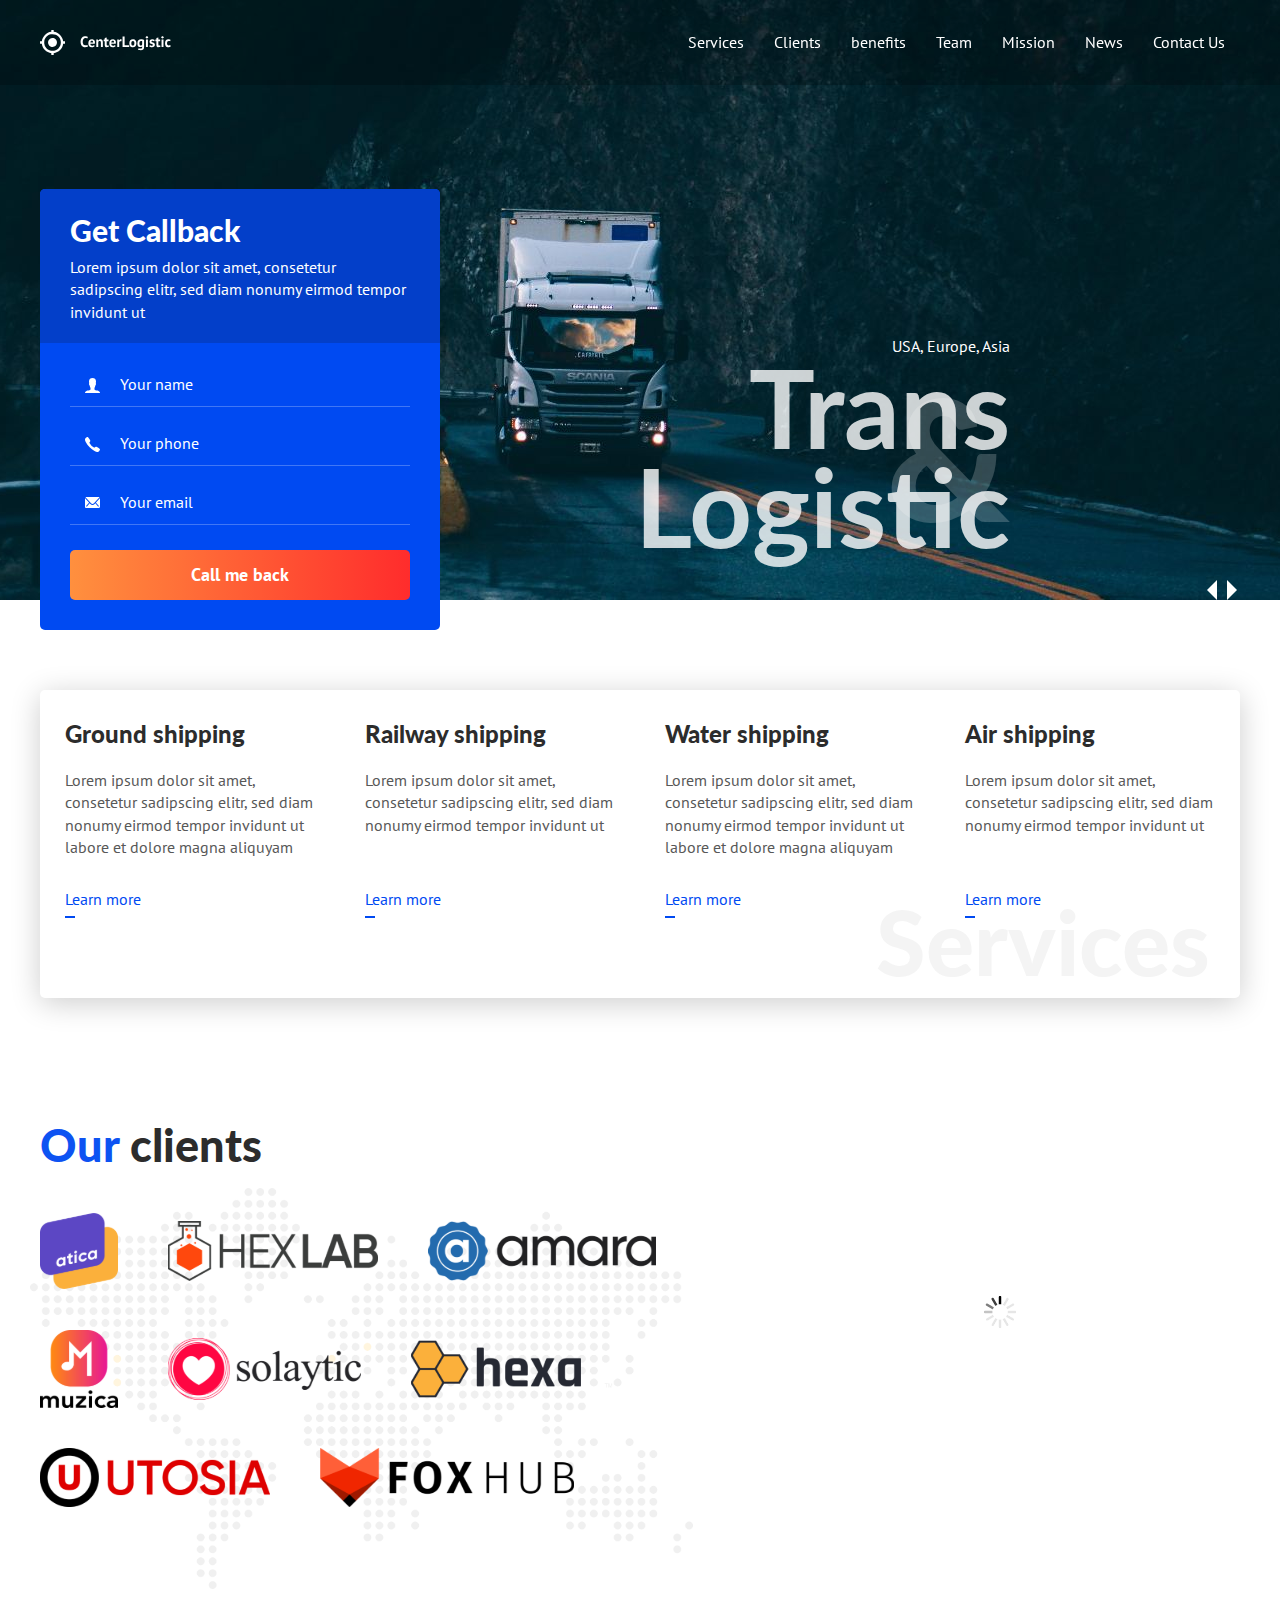
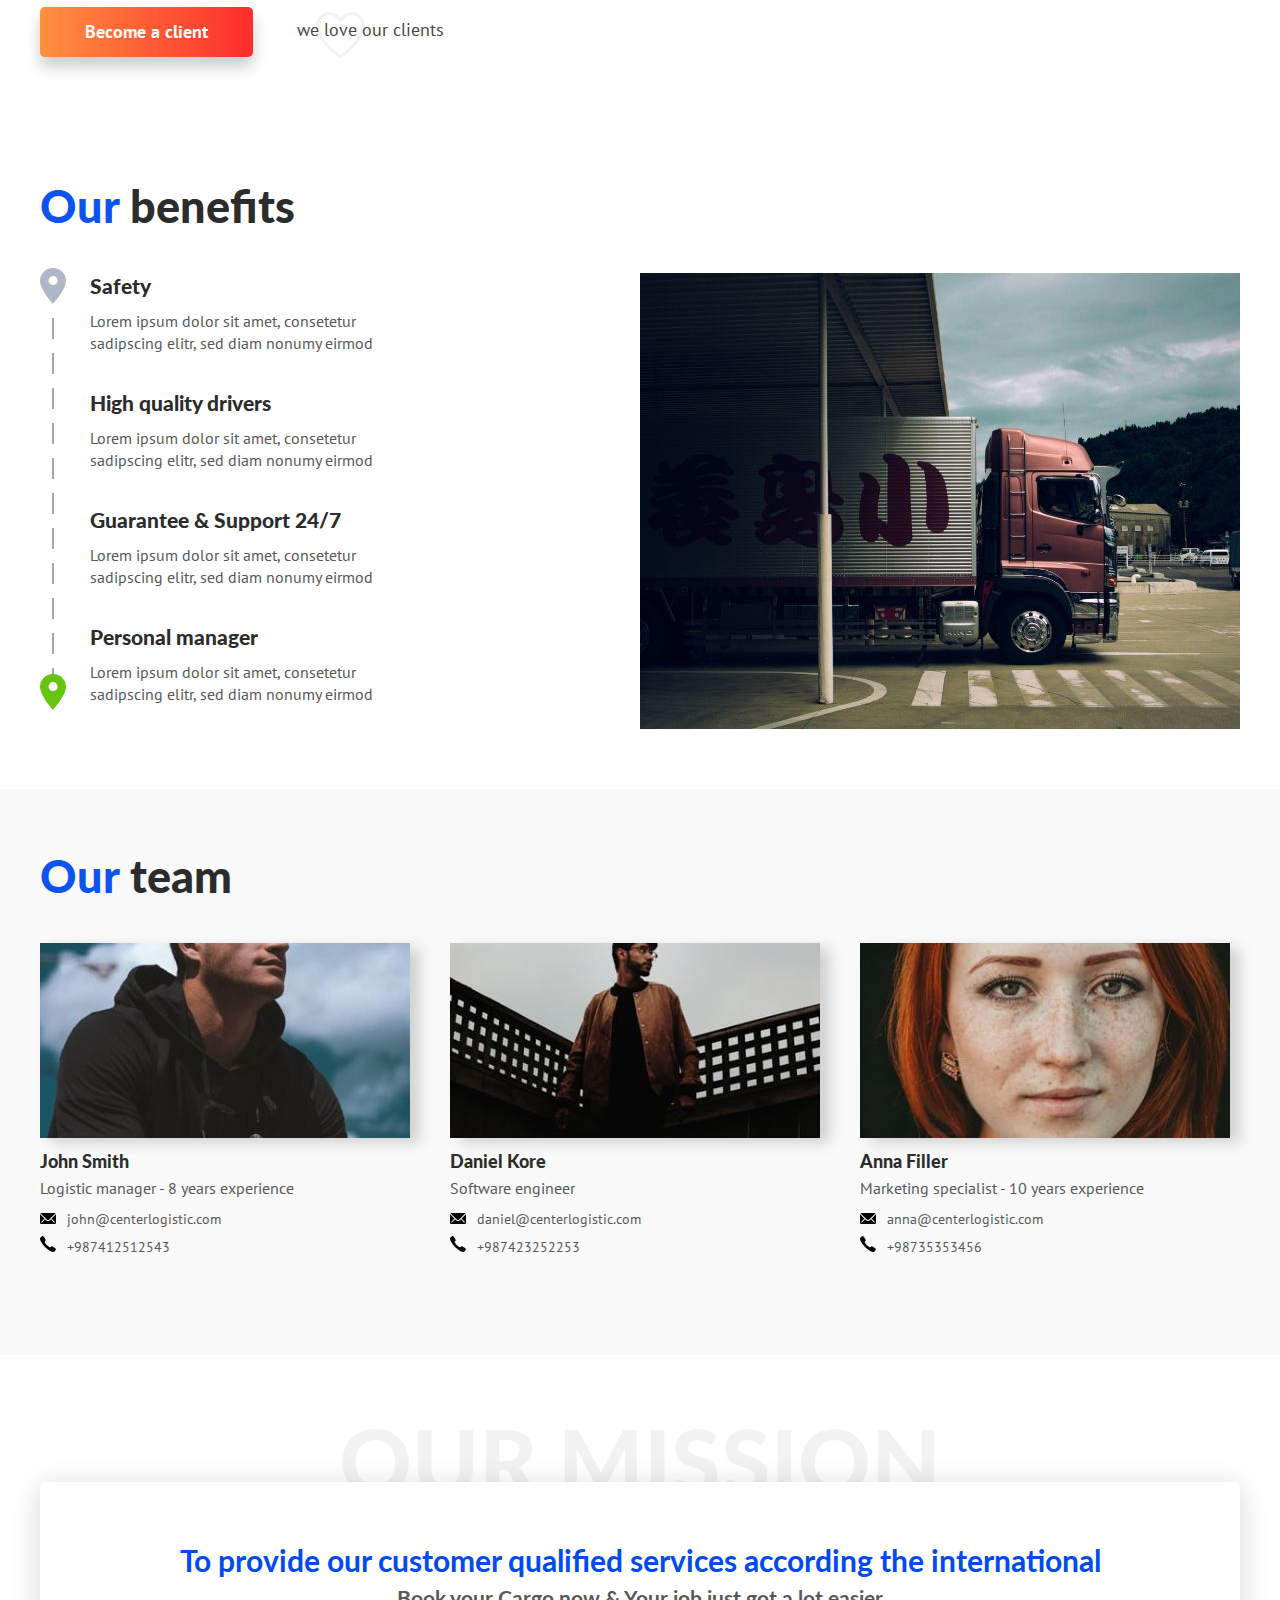
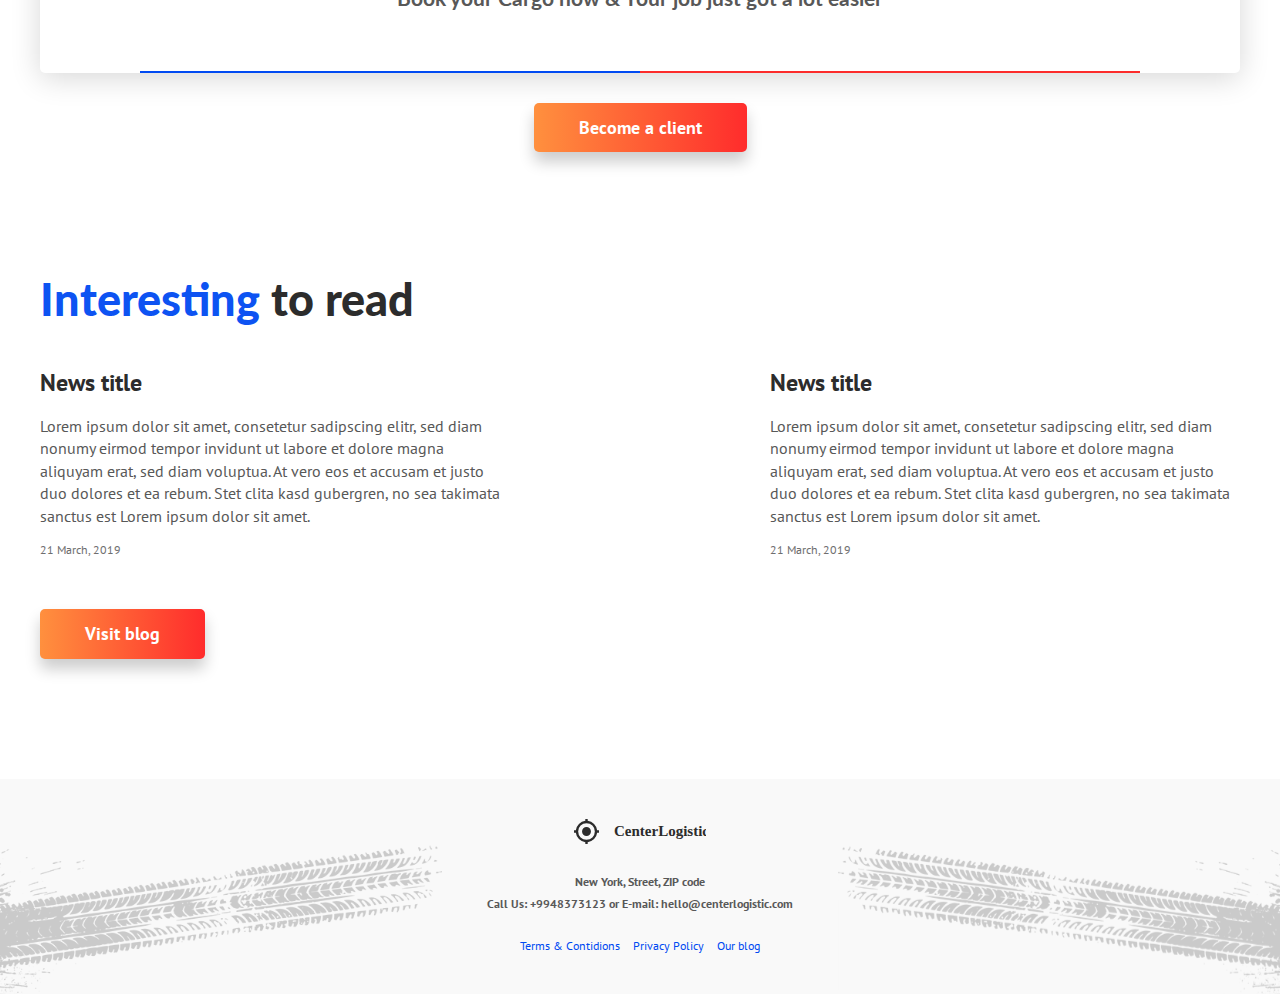
==== commit 412383df: "Сделал бургер меню" ====
--- a/index.html
+++ b/index.html
@@ -38,10 +38,13 @@
                                 data-scroll="#news">News</a>
                             <a class="nav__link" href="#">Contact Us</a>
                         </nav>
-                        <button class="burger" type="button">
-                            <img class="burger__icon"
-                                src="assets/images/burger.svg" alt>
+                        <button class="burger" type="button" id="navToggle">
+                            <span class="burger__line">1</span>
+                            <span class="burger__line">2</span>
+                            <span class="burger__line">3</span>
+                            <span class="burger__line">4</span>
                         </button>
+
                     </div>
                 </div>
             </header>
--- a/assets/css/style.css
+++ b/assets/css/style.css
@@ -11,7 +11,8 @@
     -moz-osx-font-smoothing: grayscale;
 }
 
-body.no-scroll {
+body.no-scroll,
+body.show-nav {
     overflow: hidden;
 }
 
@@ -80,10 +81,11 @@
     right: 0;
     z-index: 1000;
 
-    transition: .4s linear;
-}
-
-.header--dark {
+    transition: background .2s linear;
+}
+
+.header--dark,
+body.show-nav .header {
     background-color: rgba(0, 0, 0, 0.9);
 }
 
@@ -110,6 +112,8 @@
 
     color: #fff;
     text-decoration: none;
+
+    transition: background .2s linear;
 }
 
 .nav__link:not(.active):hover {
@@ -125,11 +129,65 @@
 /* Burger */
 
 .burger {
+    width: 30px;
+    height: 23px;
+    position: relative;
     padding: 0;
     background: none;
     border: 0;
 
+    font-size: 0;
+    color: transparent;
+
     display: none;
+}
+
+.burger:focus {
+    outline: none;
+}
+
+.burger__line {
+    display: block;
+    width: 30px;
+    height: 2px;
+    margin: 3px 0;
+
+    background-color: #fff;
+
+    transition: transform .2s ease-out;
+}
+
+.burger__line:nth-child(1) {
+    width: 20px;
+    margin-left: auto;
+}
+
+.burger__line:nth-child(1),
+.burger__line:nth-child(3) {
+    transform-origin: right;
+    transition: width .2s ease-out;
+}
+
+.burger.active .burger__line:nth-child(1),
+.burger.active .burger__line:nth-child(3) {
+    width: 0;
+}
+
+.burger.active .burger__line:nth-child(2),
+.burger.active .burger__line:nth-child(4) {
+    position: absolute;
+    left: 0;
+    top: 50%;
+
+    transform-origin: center;
+}
+
+.burger.active .burger__line:nth-child(2) {
+    transform: rotate(45deg);
+}
+
+.burger.active .burger__line:nth-child(4) {
+    transform: rotate(-45deg);
 }
 
 
@@ -138,8 +196,6 @@
 .intro {
     margin-bottom: 30px;
     position: relative;
-
-    background-color: #000;
 }
 
 .intro--blog {
@@ -159,24 +215,39 @@
     height: 100%;
     overflow: hidden;
 
+    background: #04222a url("../images/intro-bg.jpg") no-repeat center;
+    background-size: cover;
+
     position: absolute;
     top: 0;
     left: 0;
     z-index: 1;
 }
 
+.intro__slider .slider-item {
+    display: none;
+}
+
+.intro__slider.slick-initialized {
+    background: #04222a;
+}
+
+.intro__slider.slick-initialized .slider-item {
+    display: block;
+}
+
+.intro__slider .slick-list,
+.intro__slider .slick-track {
+    height: 100%;
+}
+
 .intro__slider-item {
     width: 100%;
     height: 100%;
+
     background-position: center;
     background-repeat: no-repeat;
     background-size: cover;
-}
-
-.intro__slider .slick-list,
-.intro__slider .slick-track {
-
-    height: 100%;
 }
 
 .intro__slider-photo {
@@ -187,9 +258,7 @@
     object-position: center;
 }
 
-
-
-.intro__slider-arrow {
+.intro__slider-arrows {
     position: absolute;
     bottom: 30px;
     left: 430px;
@@ -199,12 +268,12 @@
     width: 0;
     height: 0;
     padding: 0;
-
-    margin: 0 5px;
+    margin: 0 3px;
 
     font-size: 0;
     color: transparent;
     cursor: pointer;
+
     background: none;
 }
 
@@ -212,10 +281,7 @@
     outline: none;
 }
 
-
-
 .intro__slider-btn--prev {
-
     border-style: solid;
     border-width: 10px 10px 10px 0;
     border-color: transparent #fff transparent transparent;
@@ -225,7 +291,6 @@
     border-style: solid;
     border-width: 10px 0 10px 10px;
     border-color: transparent transparent transparent #fff;
-
 }
 
 .intro__inner {
@@ -271,8 +336,6 @@
 }
 
 
-
-
 /* Request form */
 .request-form {
     width: 100%;
@@ -286,7 +349,6 @@
 .request-form--intro {
     position: relative;
     bottom: -30px;
-
 }
 
 .request-form--right {
@@ -621,10 +683,18 @@
 
 .reviews {
     position: relative;
-}
-
-.reviews::before,
-.reviews::after {
+    height: 200px;
+
+    background: url("../images/ajax-loader.gif") no-repeat center;
+}
+
+.reviews.slick-initialized {
+    background: none;
+    height: auto;
+}
+
+.reviews:before,
+.reviews:after {
     content: "";
     display: block;
     width: 10px;
@@ -635,19 +705,17 @@
     z-index: 3;
 }
 
-.reviews::before {
-
+.reviews:before {
     left: 0;
 
     background-image: linear-gradient(to right, #fff, rgba(255, 255, 255, 0));
 }
 
-.reviews::after {
+.reviews:after {
+    right: 0;
+
     background-image: linear-gradient(to left, #fff, rgba(255, 255, 255, 0));
-    right: 0;
-}
-
-
+}
 
 .reviews .slick-list {
     padding-top: 20px;
@@ -661,33 +729,37 @@
 
     position: absolute;
     bottom: -20px;
-
     left: 0;
     z-index: 3;
 }
 
 .reviews .slick-dots li {
-    margin: 0 8px;
+    margin: 0 5px;
 }
 
 .reviews .slick-dots li.slick-active button {
-    background: #004AF2;
-    box-shadow: 0 0 0 5px rgba(0, 74, 242, .11);
+    background-color: #004AF2;
+    border-color: rgba(0, 74, 242, .11);
+    /*box-shadow: 0 0 0 5px rgba(0, 74, 242, .11);*/
 }
 
 .reviews .slick-dots button {
+    box-sizing: content-box;
     display: block;
     width: 10px;
     height: 10px;
     padding: 0;
 
+    background-color: #DBDBDB;
+    background-clip: content-box;
+    border: 5px solid transparent;
+    border-radius: 50%;
     cursor: pointer;
-    background: #DBDBDB;
-    border: 0;
-    border-radius: 50%;
 
     color: transparent;
     font-size: 0;
+
+    transition: background-color .2s linear, border-color .2s linear;
 }
 
 .reviews .slick-dots button:focus {
@@ -695,6 +767,7 @@
 }
 
 .reviews__item {
+    display: none;
     padding: 0 10px;
 }
 
@@ -720,7 +793,6 @@
     z-index: 1;
 }
 
-
 .reviews__header-content {
     flex-grow: 1;
     padding-left: 20px;
@@ -810,7 +882,7 @@
 .benefits-list:after {
     background-image: url("../images/pin-end.svg");
 
-    bottom: -25px;
+    bottom: -4px;
 }
 
 .benefits-list__item:not(:last-child) {
@@ -1120,6 +1192,7 @@
     position: relative;
 
     background-color: #fff;
+    opacity: 0;
 
     transform: scale(0.5);
     transition: transform .2s ease-out, opacity .2s ease-out;
@@ -1361,7 +1434,7 @@
     /* Clients */
     .clients {
         flex-direction: column;
-        margin-bottom: 30px;
+        margin-bottom: 60px;
     }
 
     .clients__logos,
@@ -1410,7 +1483,6 @@
 
     /* Nav */
     .nav {
-        display: none;
         width: 100%;
         height: auto;
         min-height: calc(100vh - 50px);
@@ -1424,6 +1496,13 @@
         left: 0;
         right: 0;
         z-index: 1;
+
+        transform: translateX(100%);
+        transition: transform .2s ease-out;
+    }
+
+    .nav.show {
+        transform: translateX(0);
     }
 
     .nav__link {
@@ -1466,6 +1545,10 @@
         font-size: 100px;
     }
 
+    .intro__slider-arrows {
+        display: none;
+    }
+
 
     /* Request form */
     .request-form--intro {
@@ -1645,6 +1728,12 @@
         margin: 0 auto;
     }
 
+    .clients-love {
+        display: block;
+        margin-left: 0;
+        margin-top: 20px;
+    }
+
 
 
     /* Mission */
